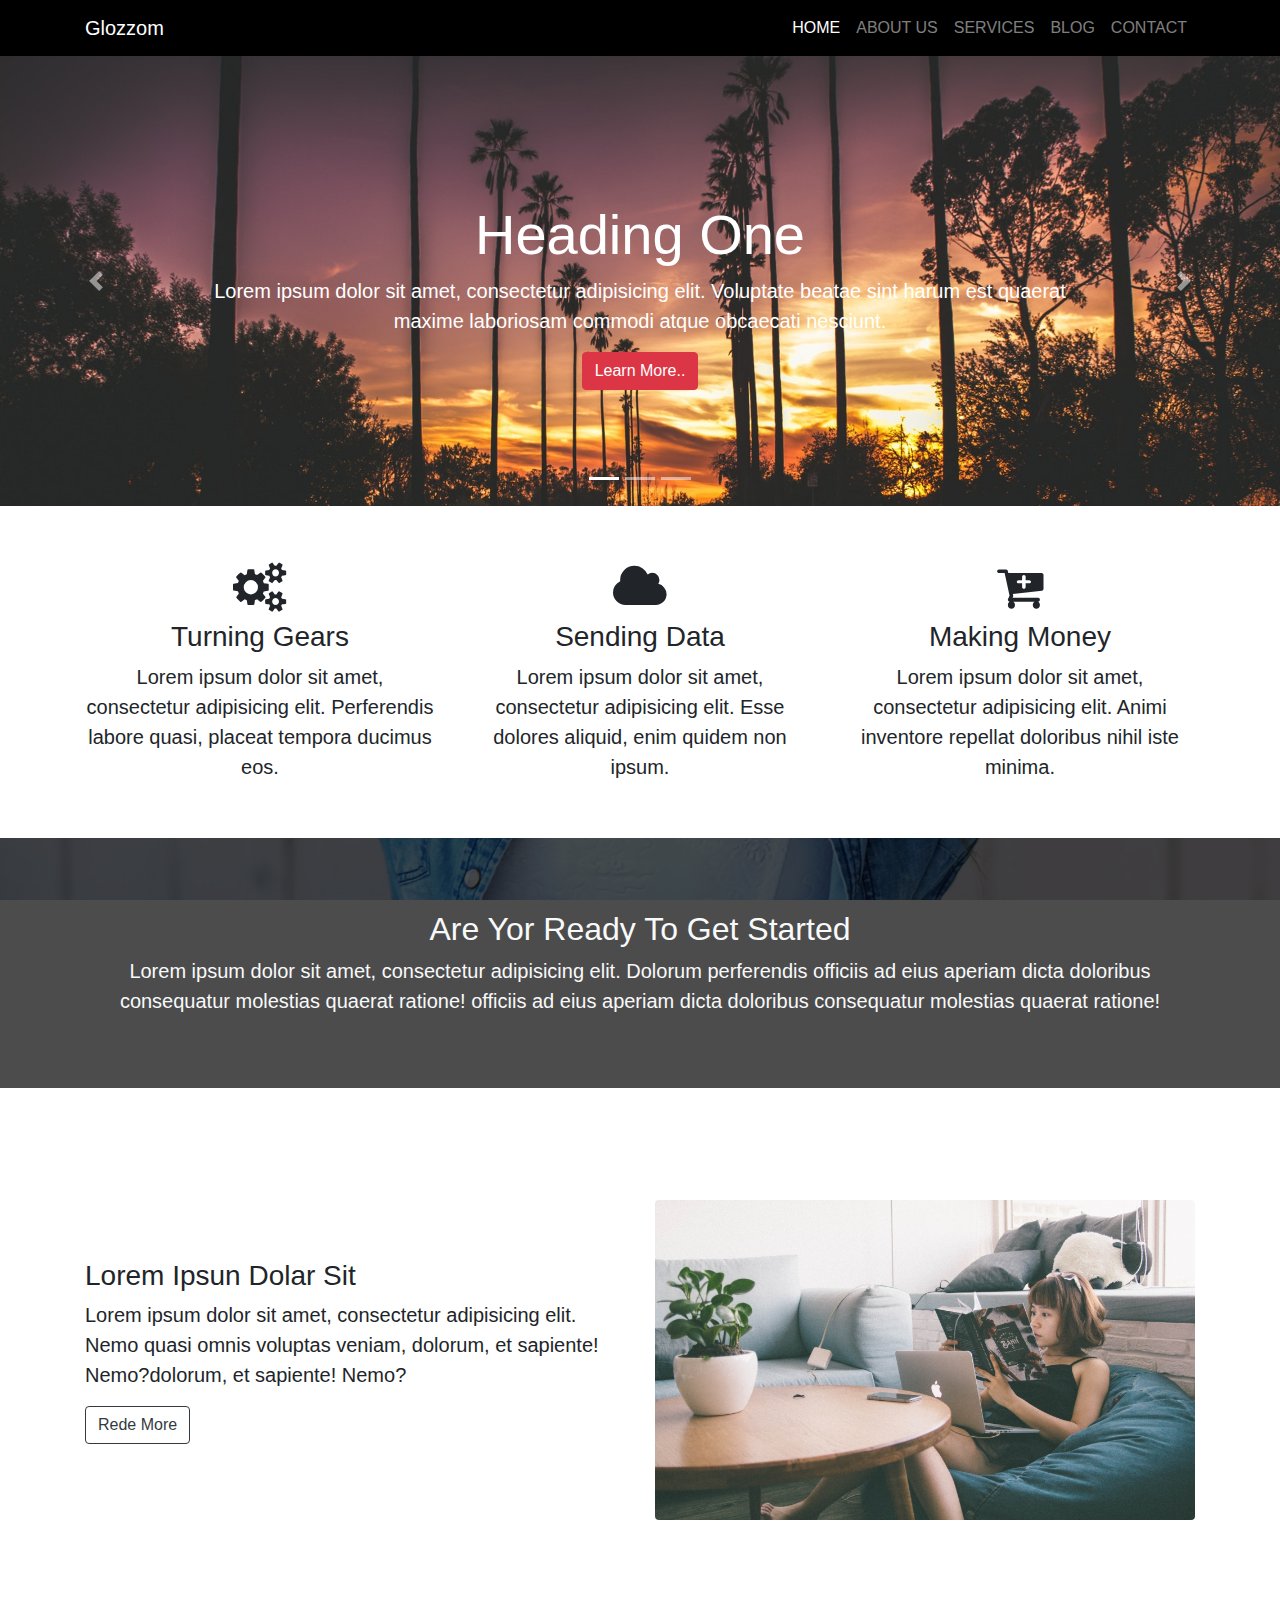
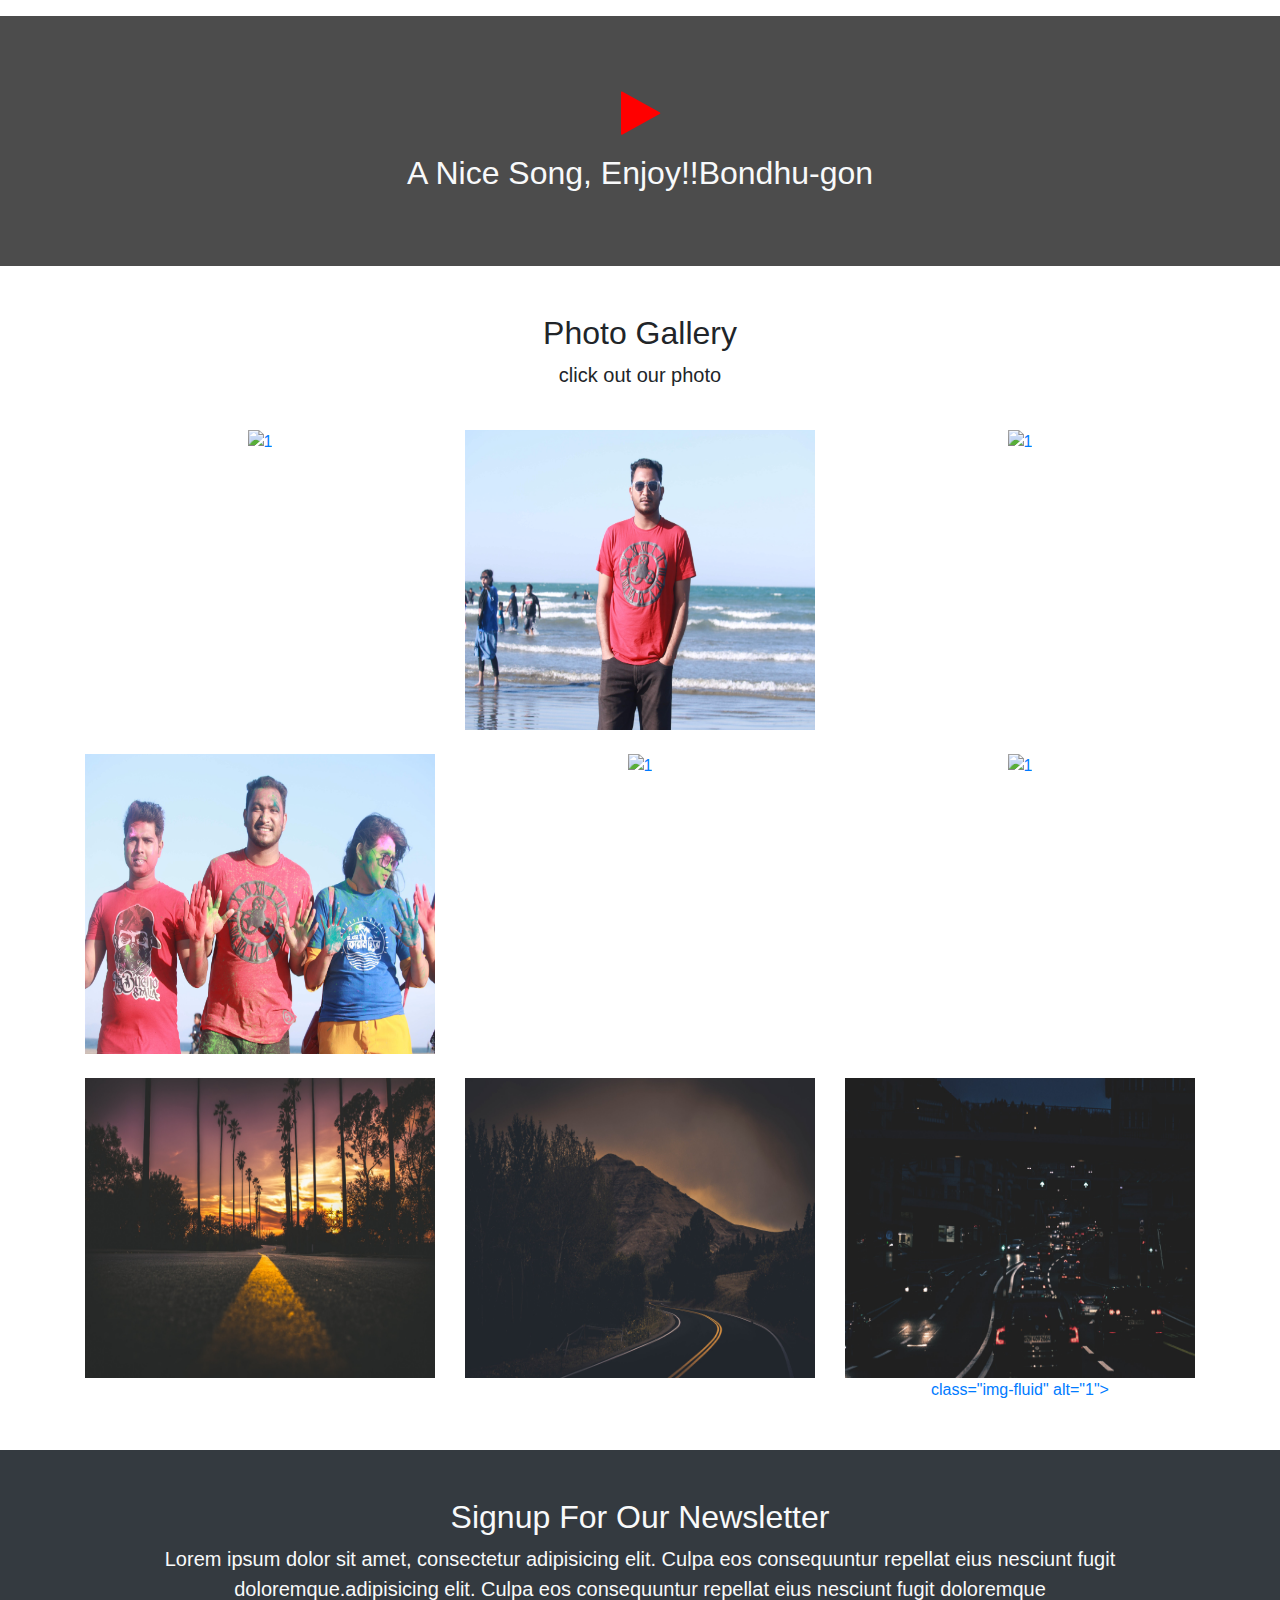
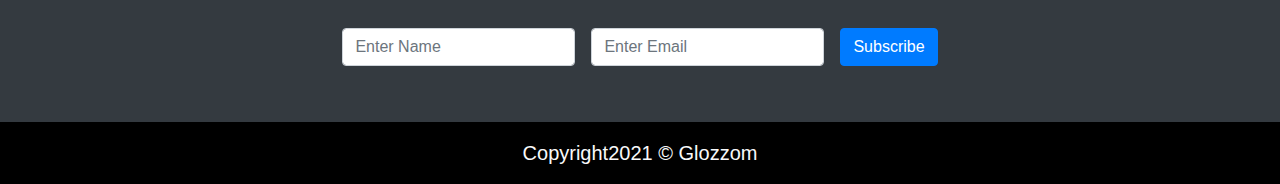
==== index.html @ 6fc60c75 "Navbar uk-sticky" ====
<!DOCTYPE html>
<html lang="en">
<head>
  <meta charset="UTF-8">
  <meta name="viewport" content="width=device-width, initial-scale=1.0">
  <meta http-equiv="X-UA-Compatible" content="ie=edge">
  <link rel="stylesheet" href="css/uikit.min.css">
  <link rel="stylesheet" href="css/font-awesome.min.css">
  <link rel="stylesheet" href="css/bootstrap.css">
  <link rel="stylesheet" href="css/style.css">
  <link rel="shortcut icon" type="image/x-icon" href="img/icon.png">
  <title>Glozzom</title>
</head>
<body>
 <!-- Navigation -->
 <nav class="navbar navbar-expand-lg navbar-dark" uk-sticky="top: 200; animation: uk-animation-slide-top; bottom: #sticky-on-scrool-up">
   <div class="container">
     <a href="index.html" class="navbar-brand">Glozzom</a>
     <button class="navbar-toggler navbar-toggler-right" data-toggle="collapse" data-target="#navbarnav">
       <span class="navbar-toggler-icon"></span>
     </button>
     <div id="navbarnav" class="collapse navbar-collapse">
       <ul class="navbar-nav ml-auto">
         <li class="nav-item">
           <a class="nav-link active" href="index.html">Home</a>
         </li>
         <li class="nav-item">
           <a class="nav-link" href="about.html">About Us</a>
         </li>
         <li class="nav-item">
           <a class="nav-link" href="services.html">Services</a>
         </li>
         <li class="nav-item">
           <a class="nav-link" href="blog.html">Blog</a>
         </li>
         <li class="nav-item">
           <a class="nav-link" href="contact.html">Contact</a>
         </li>
       </ul>
     </div>
   </div>
 </nav>

<!--AROuSAL SLIDER-->


<section id="showcase" class="bg-dark">
<div id="myCarousel" class="carousel slide" data-ride="carousel">

 <ol class="carousel-indicators">
   <li data-slide-to="0" data-target="#myCarousel" class="active"></li>
   <li data-slide-to="1" data-target="#myCarousel"></li>
   <li data-slide-to="2" data-target="#myCarousel"></li>
 </ol>

  <div class="carousel-inner">
    <div class="carousel-item carousel-img-1 active">
      <div class="container">
        <div class="carousel-caption mb-3 pb-3 mb-sm-5 pb-sm-5">
          <h2 class="display-4">Heading One</h2>
          <p class="lead">Lorem ipsum dolor sit amet, consectetur adipisicing elit. Voluptate beatae sint harum est quaerat maxime laboriosam commodi atque obcaecati nesciunt.</p>
          <a href="#" class="btn btn-danger">Learn More..</a>
        </div>
      </div>
    </div>

    <div class="carousel-item carousel-img-2">
      <div class="container">
        <div class="carousel-caption mb-3 pb-3 mb-sm-5 pb-sm-5">
          <h2 class="display-4">Heading Two</h2>
          <p class="lead">Lorem ipsum dolor sit amet, consectetur adipisicing elit. Mollitia nostrum optio, recusandae veritatis tempore! Quidem dolorem suscipit modi, magnam totam.,</p>
          <a href="#" class="btn btn-warning">Learn More..</a>
        </div>
      </div>
    </div>

    <div class="carousel-item carousel-img-3">
      <div class="container">
        <div class="carousel-caption mb-3 pb-3 mb-sm-5 pb-sm-5">
          <h2 class="display-4">Heading Three</h2>
          <p class="lead">Lorem ipsum dolor sit amet, consectetur adipisicing elit. Voluptates sed velit expedita obcaecati asperiores, error corporis qui saepe id aperiam.</p>
          <a href="#" class="btn btn-primary">Learn More..</a>
        </div>
      </div>
    </div>
  </div>

<a href="#myCarousel" class="carousel-control-prev" data-slide="prev">
  <span class="carousel-control-prev-icon"></span>
</a>
<a href="#myCarousel" class="carousel-control-next" data-slide="next">
  <span class="carousel-control-next-icon"></span>
</a>
</div>
</section>

<!---Home Icon---->
<section id="homeicon" class="text-center py-5">
  <div class="container">
    <div class="row">
      <div class="col-md-4 my-2">
        <i class="fa fa-gears"></i>
        <h3 class="my-2">Turning Gears</h3>
        <p class="lead mb-0">Lorem ipsum dolor sit amet, consectetur adipisicing elit. Perferendis labore quasi, placeat tempora ducimus eos.</p> <!--mb we using same gap up and down-->
      </div>
      <div class="col-md-4 my-2">
        <i class="fa fa-cloud"></i>
        <h3 class="my-2">Sending Data</h3>
        <p class="lead mb-0">Lorem ipsum dolor sit amet, consectetur adipisicing elit. Esse dolores aliquid, enim quidem non ipsum.</p>
      </div>
      <div class="col-md-4 my-2">
        <i class="fa fa-cart-plus"></i>
        <h3 class="my-2">Making Money</h3>
        <p class="lead mb-0">Lorem ipsum dolor sit amet, consectetur adipisicing elit. Animi inventore repellat doloribus nihil iste minima.</p>
      </div>
    </div>
  </div>
</section>

<!---Home - Get tarted---->


<section id="getstarted" class="text-center text-light">
  <div class="dark-overlay">
    <div class="container">
      <div class="row">
        <div class="col mt-5 pt-4">
          <h2>Are Yor Ready To Get Started</h2>
          <p class="lead">Lorem ipsum dolor sit amet, consectetur adipisicing elit. Dolorum perferendis officiis ad eius aperiam dicta doloribus consequatur molestias quaerat ratione! officiis ad eius aperiam dicta doloribus consequatur molestias quaerat ratione!</p>
        </div>
      </div>
    </div>
  </div>
</section>

<!---Donar sit---->

<section id="donarsit" class=" py-5 my-5">
  <div class="container">
    <div class="row">
      <div class="col-lg-6 align-self-center "><!--align-self-center = use this class for the section go to middle and the photo and the text are looking good-->
        <h3>Lorem Ipsun Dolar Sit</h3>
        <p class="lead">Lorem ipsum dolor sit amet, consectetur adipisicing elit. Nemo quasi omnis voluptas veniam, dolorum, et sapiente! Nemo?dolorum, et sapiente! Nemo?
          </p>
          <button class="btn btn-outline-dark"type="button" name="button">Rede More</button>
      </div>
      <div class="col-lg-6 mt-sm-3">
<img src="img/image5.jpeg" class="img-fluid rounded" alt="pc">
      </div>
    </div>
  </div>
</section>

<!--Veduo Section-->
<section id="home-vedio" class="text-center text-light">
  <div class="dark-overlay">
  <div class="container">
    <div class="row">
      <div class="col mt-5 py-4">
        <div uk-lightbox>
          <a href="https://youtu.be/Q3TI27IN7X0" class="text-light ">
            <i class="fa fa-play"></i>
          </a>
        </div>
        <h2 class="mt-3">A Nice Song, Enjoy!!Bondhu-gon</h2>
      </div>
    </div>
    </div>
  </div>
</section>

<!---Photo Gallery-->

<section id="gallery" class="text-center py-5" uk-lightbox>
  <div class="container">
    <div class="row mb-4">
      <div class="col-lg-12">
        <h2>Photo Gallery</h2>
        <p class="lead">click out our photo</p>
      </div>
    </div>
    <div class="row">
      <div class="col-md-4">
        <div>
          <a href="img/1.JPG">
            <img src="img/1.JPG" class="img-fluid" alt="1">
          </a>
        </div>
      </div>
    <div class="col-md-4">
      <div>
        <a href="img/2.JPG">
          <img src="img/2.JPG" class="img-fluid" alt="1">
        </a>
      </div>
    </div>
      <div class="col-md-4">
        <div>
          <a href="img/3.JPG">
            <img src="img/3.JPG" class="img-fluid" alt="1">
          </a>
        </div>
      </div>
    </div>
<!--second row-->
    <div class="row pt-0 pt-md-4">
      <div class="col-md-4">
        <div>
          <a href="img/4.JPG">
            <img src="img/4.JPG" class="img-fluid" alt="1">
          </a>
        </div>
      </div>
    <div class="col-md-4">
      <div>
        <a href="img/5.JPG">
          <img src="img/5.JPG" class="img-fluid" alt="1">
        </a>
      </div>
    </div>
      <div class="col-md-4">
        <div>
          <a href="img/6.JPG">
            <img src="img/6.JPG" class="img-fluid" alt="1">
          </a>
        </div>
      </div>
    </div>
    <!--Third Row-->
    <div class="row pt-0 pt-md-4">
      <div class="col-md-4">
        <div>
          <a href="img/image1.jpeg">
            <img src="img/image1.jpeg" class="img-fluid" alt="1">
          </a>
        </div>
      </div>
    <div class="col-md-4">
      <div>
        <a href="img/image2.jpeg">
          <img src="img/image2.jpeg" class="img-fluid" alt="1">
        </a>
      </div>
    </div>
      <div class="col-md-4">
        <div>
          <a href="img/image3.jpeg">
            <img src="img/image3.jpeg"> class="img-fluid" alt="1">
          </a>
        </div>
      </div>
    </div>
    </div>
</section>

<!--NewsLetter-->
<section id="newsletter"class="text-center bg-dark text-light py-5">
  <div class="container">
    <div class="row">
      <div class="col">
        <h2>Signup For Our Newsletter</h2>
        <p class="lead">Lorem ipsum dolor sit amet, consectetur adipisicing elit. Culpa eos consequuntur repellat eius nesciunt fugit doloremque.adipisicing elit. Culpa eos consequuntur repellat eius nesciunt fugit doloremque</p>
        <form class="form-inline justify-content-center" action="#" method="post">
          <label class="sr-only" for="name">Name</label>
          <input type="text" placeholder="Enter Name" class="form-control m-2">
          <label class="sr-only" for="email">Email</label>
          <input type="email" placeholder="Enter Email" class="form-control m-2">
          <input type="submit" value="Subscribe" class="btn btn-primary m-2">
        </form>
      </div>
    </div>
  </div>
</section>
<!--Copyright-->
<section id="copyright" class="text-center py-3 text-light">
  <div class="container">
    <div class="row">
    <div class="col">
      <p class="lead mb-0">Copyright2021 &copy; Glozzom</p>
    </div>
    </div>
  </div>
</section>






















  <script src="js/jquery.min.js"></script>
  <script src="js/popper.min.js"></script>
  <script src="js/bootstrap.min.js"></script>
  <script src="js/uikit.min.js"></script>
  <script src="js/uikit-icons.min.js"></script>
  <script src="js/main.js"></script>
</body>
</html>
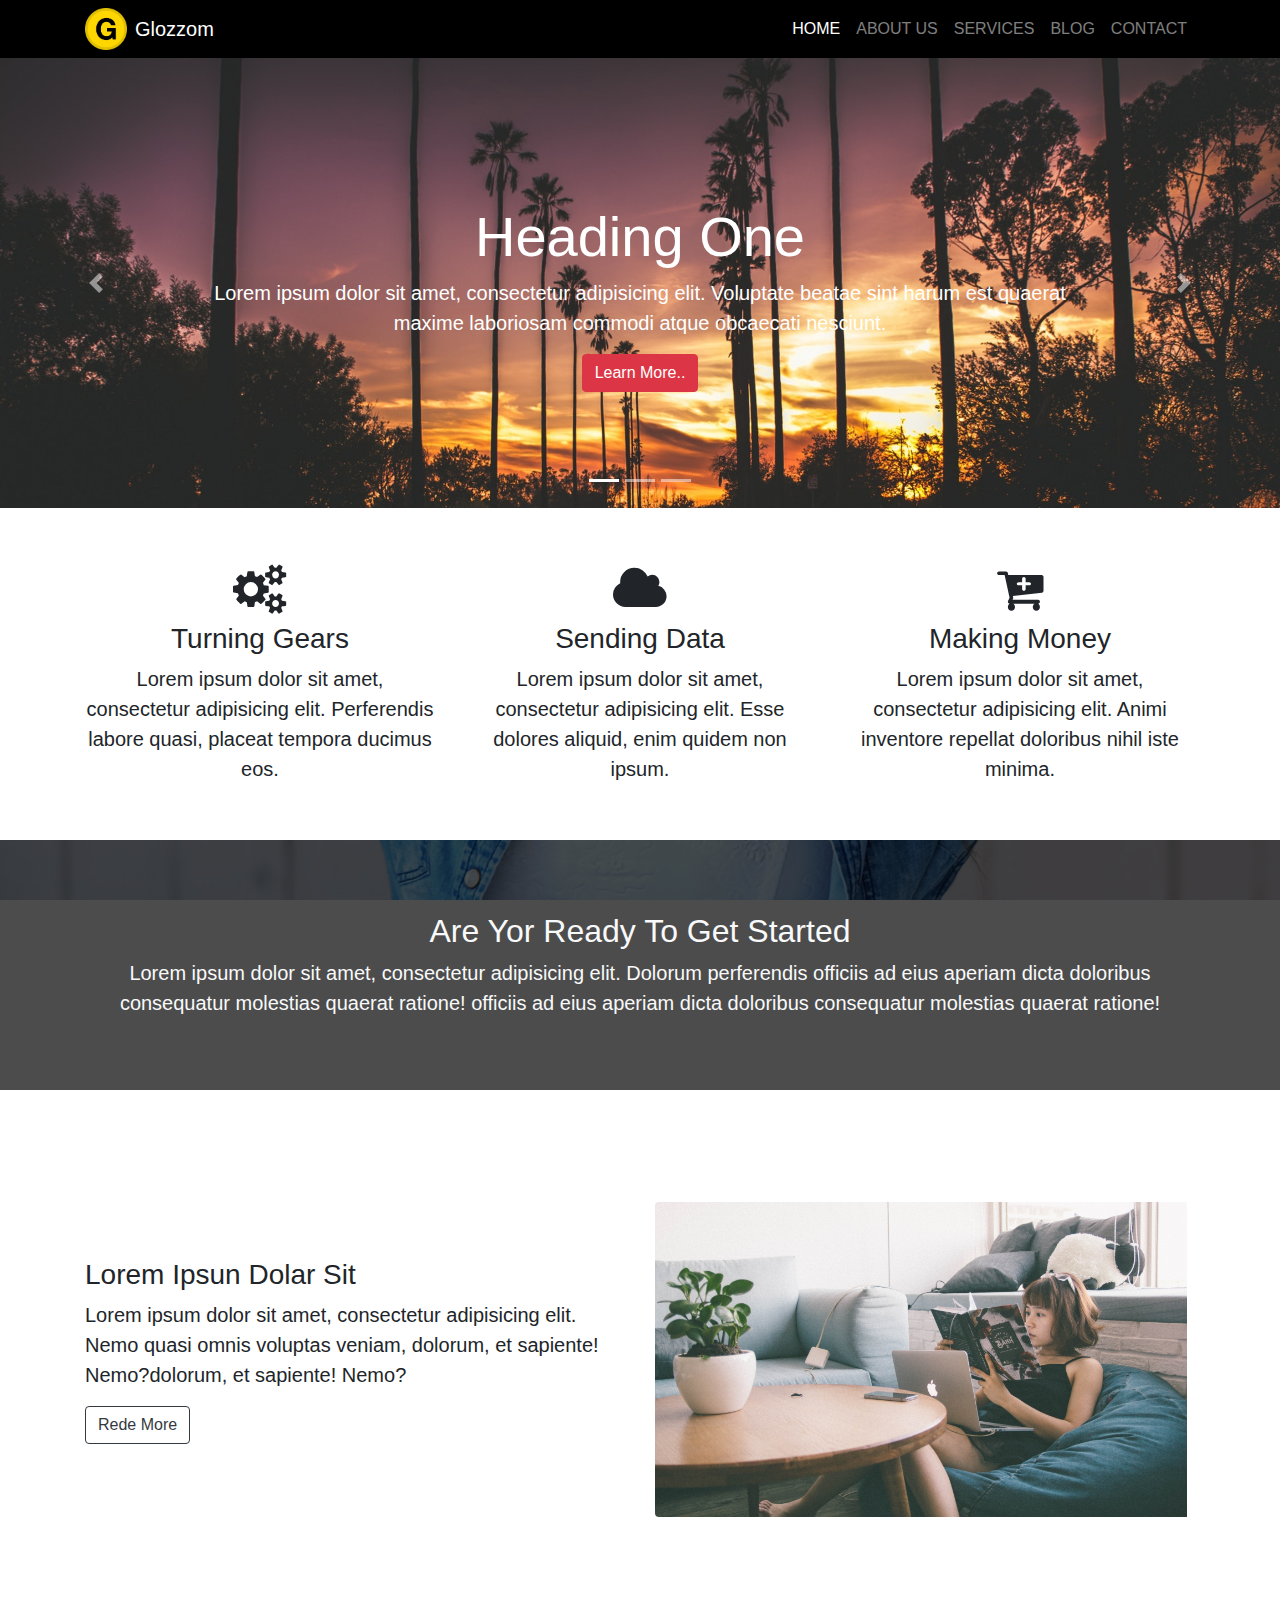
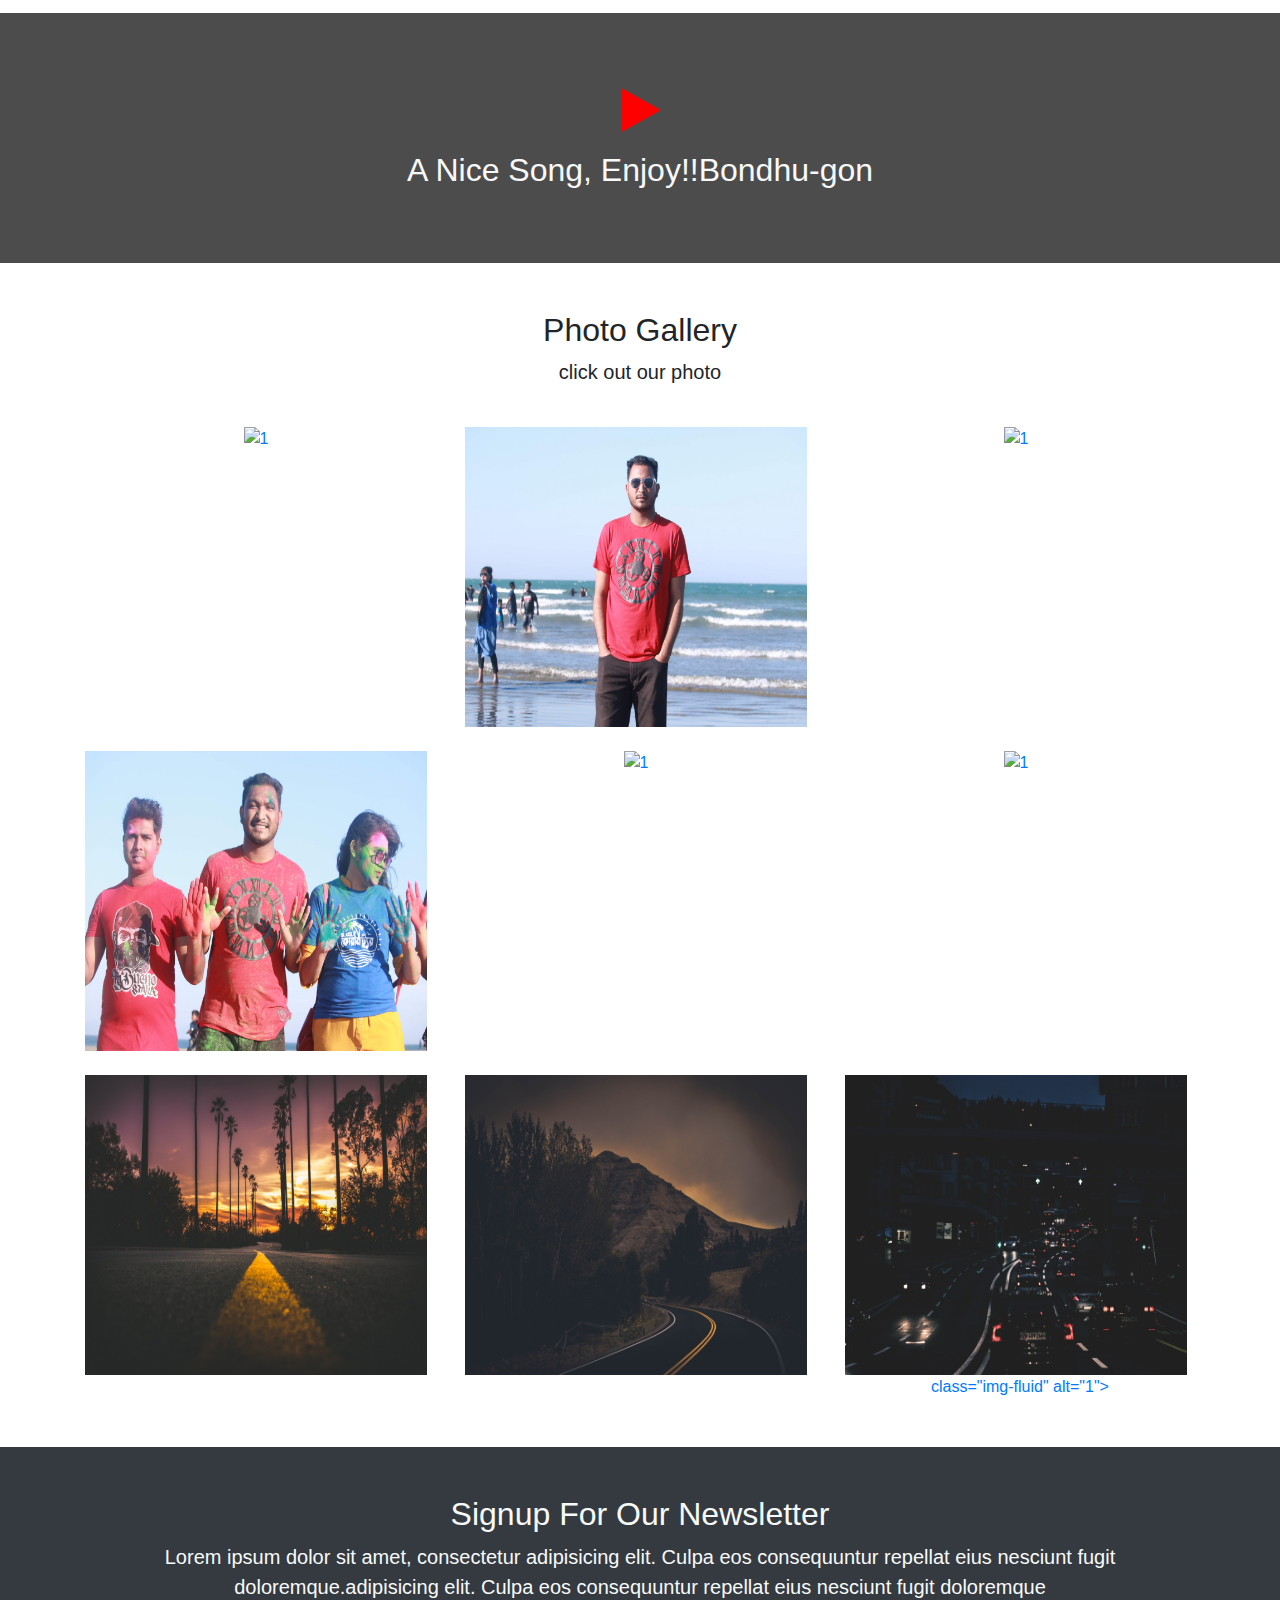
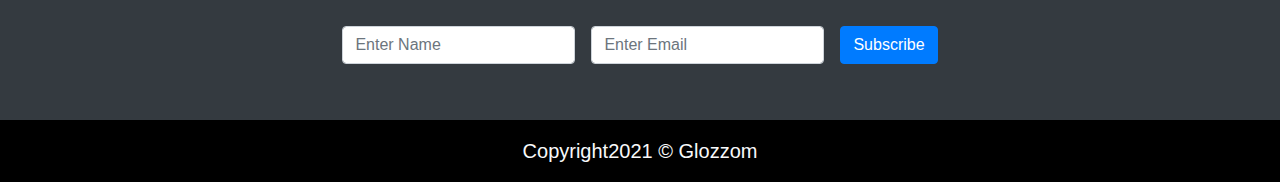
==== commit bfda8b11: "Contact section and all the file edite" ====
--- a/index.html
+++ b/index.html
@@ -15,6 +15,7 @@
  <!-- Navigation -->
  <nav class="navbar navbar-expand-lg navbar-dark" uk-sticky="top: 200; animation: uk-animation-slide-top; bottom: #sticky-on-scrool-up">
    <div class="container">
+     <img src="img/icon.png"class="img-fluid" width="50" height="50">
      <a href="index.html" class="navbar-brand">Glozzom</a>
      <button class="navbar-toggler navbar-toggler-right" data-toggle="collapse" data-target="#navbarnav">
        <span class="navbar-toggler-icon"></span>
--- a/css/style.css
+++ b/css/style.css
@@ -70,6 +70,47 @@
 #copyright{
   background: #000;
 }
+#page-header{
+  background: url('../img/image1.jpeg');
+  background-size: cover;
+  height: 300px;
+  background-attachment: fixed;
+}
+#servises-header{
+  background: url('../img/image1.jpeg');
+  background-size: cover;
+  height: 300px;
+  background-attachment: fixed;
+}
+#blog-header{
+  background: url('../img/1.JPG');
+  background-size: cover;
+  height: 300px;
+  background-attachment: fixed;
+}
+#contact-header{
+  background: url('../img/6.JPG');
+  background-size: cover;
+  height: 500px;
+  background-attachment: fixed;
+}
+#about-info img{
+  width: 350px;
+  height: 350px;
+}
+img{
+  padding-right: 8px;
+}
+
+#iconbox .fa{
+  font-size: 50px;
+  margin-bottom: 20px;
+}
+.slick-prev:before, .slick-next:before {
+  color: #000;
+}
+
+
 @media (max-width: 991px) {
   #home-getstarted {
     min-height: 350px;
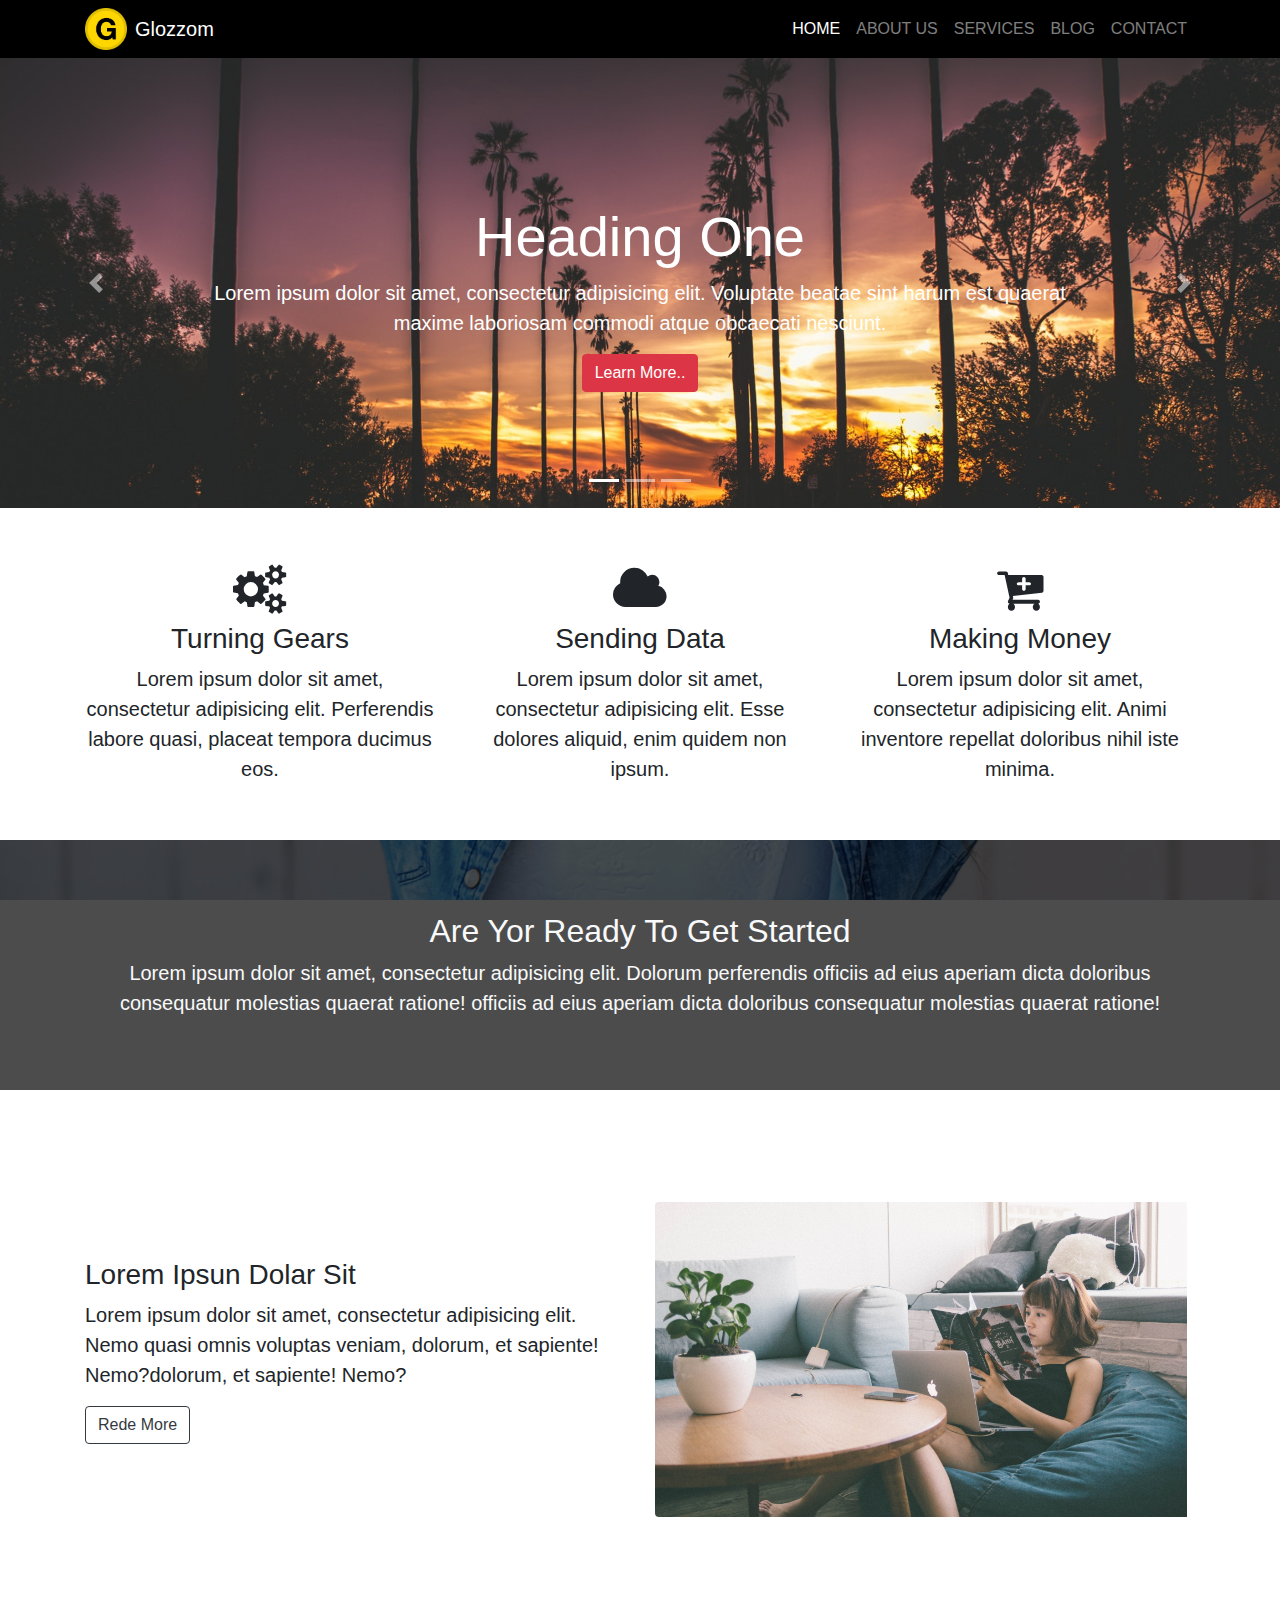
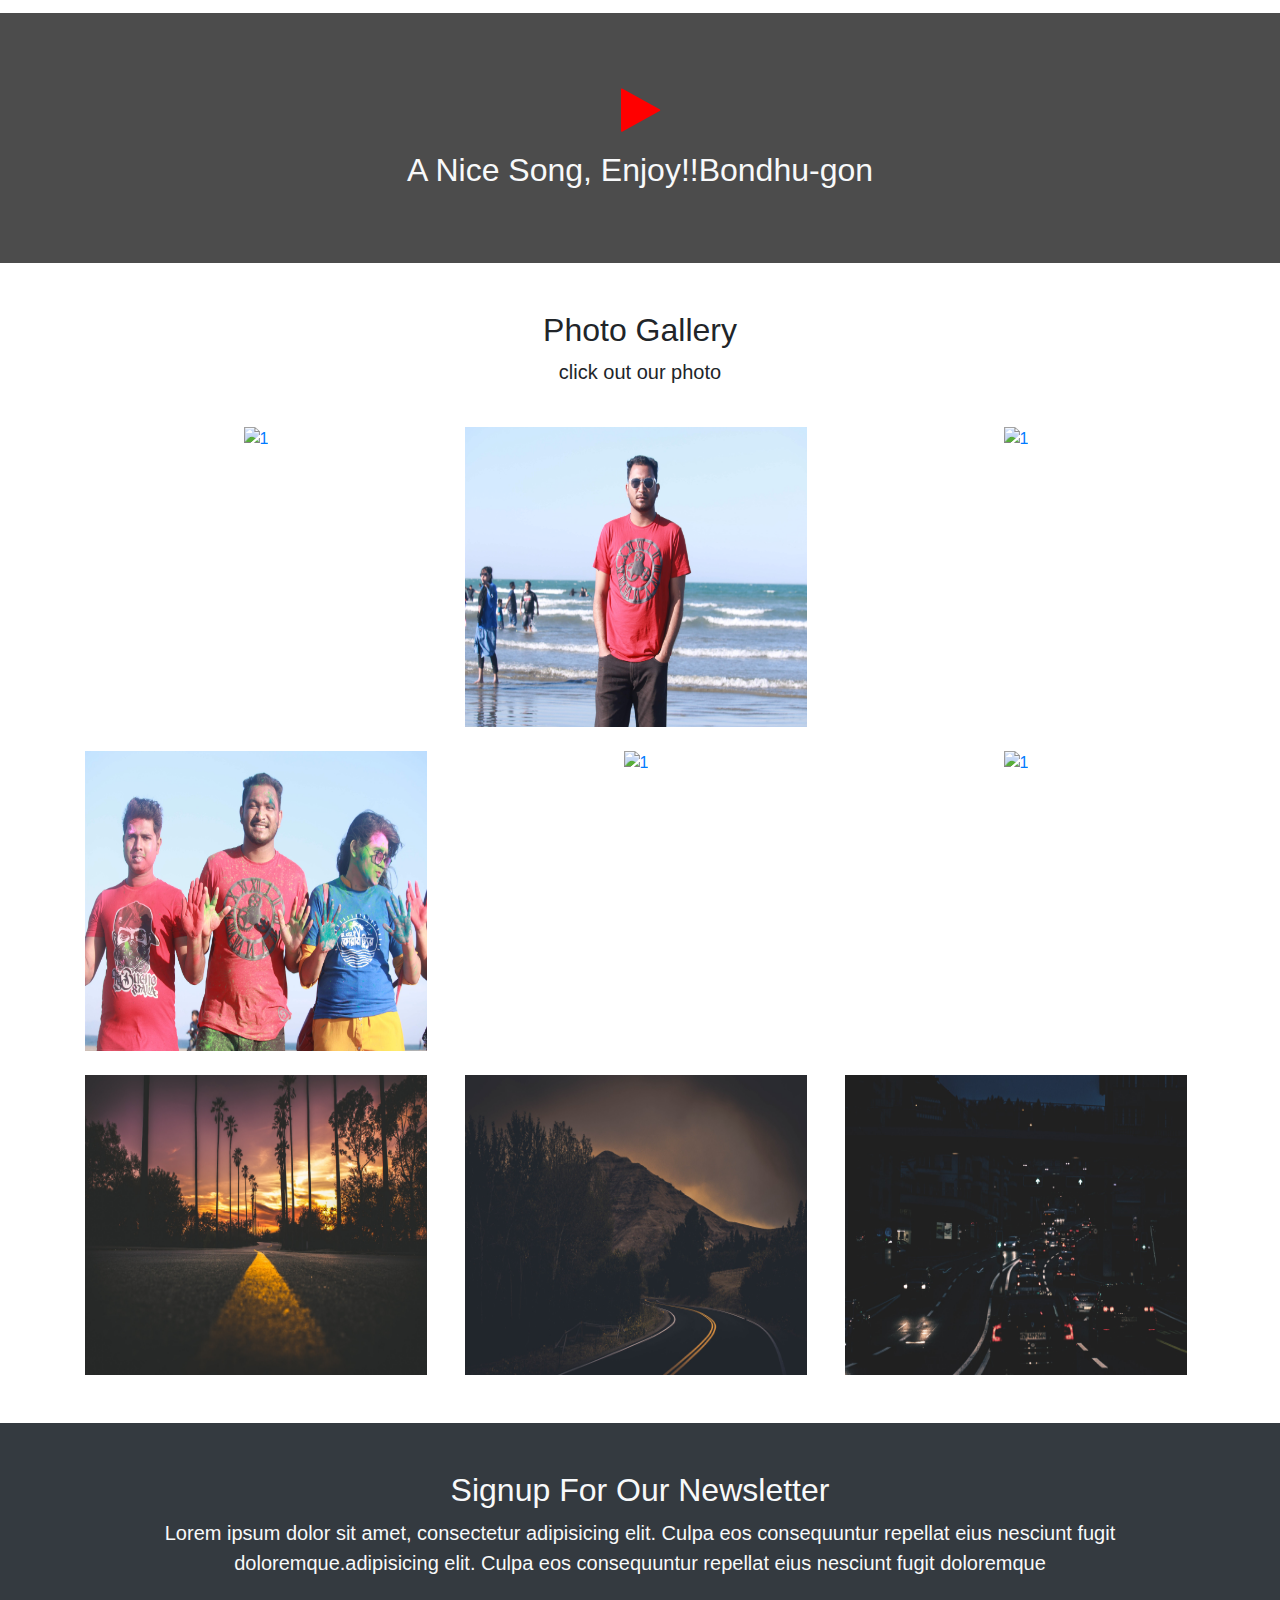
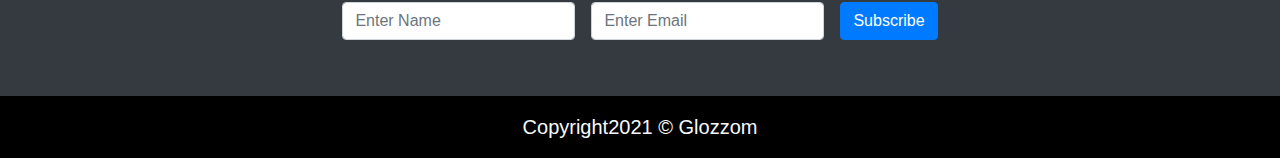
==== commit 0988f9f1: "Update index.html" ====
--- a/index.html
+++ b/index.html
@@ -246,7 +246,7 @@
       <div class="col-md-4">
         <div>
           <a href="img/image3.jpeg">
-            <img src="img/image3.jpeg"> class="img-fluid" alt="1">
+            <img src="img/image3.jpeg" class="img-fluid" alt="1">
           </a>
         </div>
       </div>
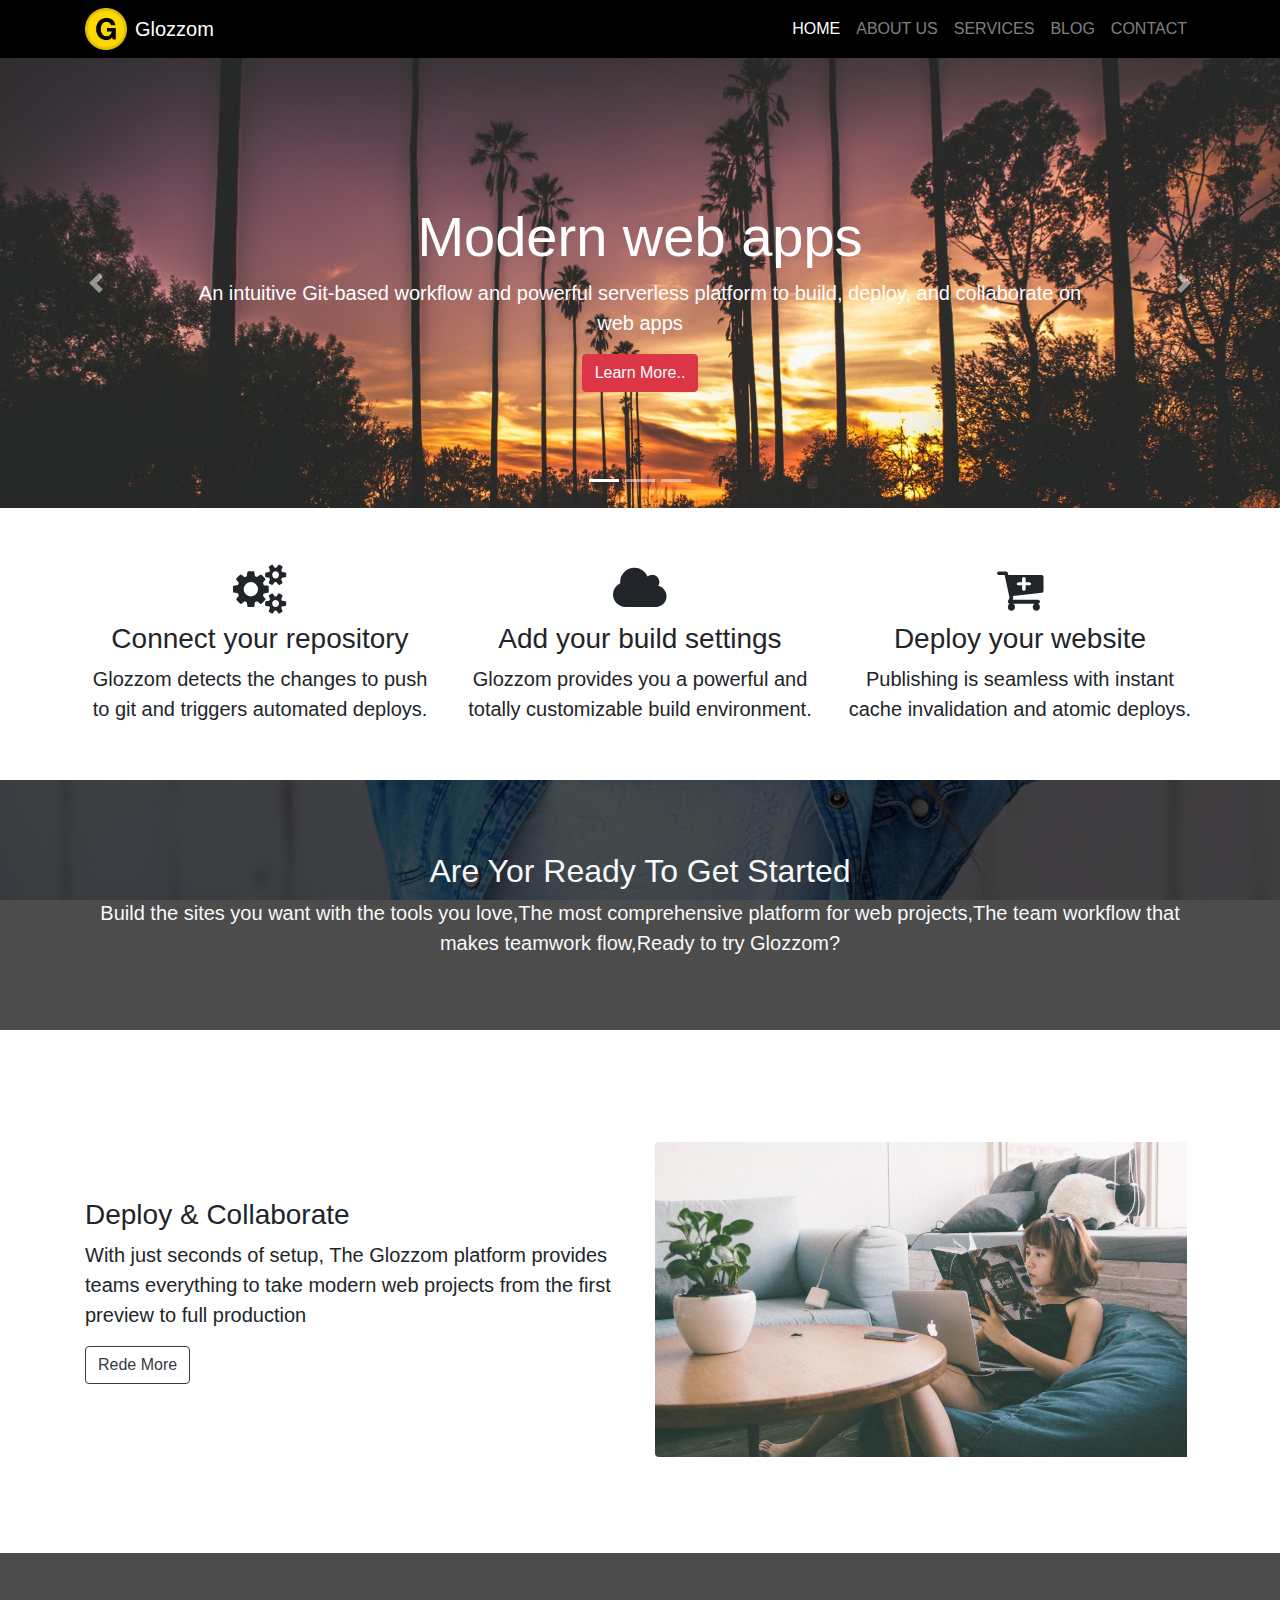
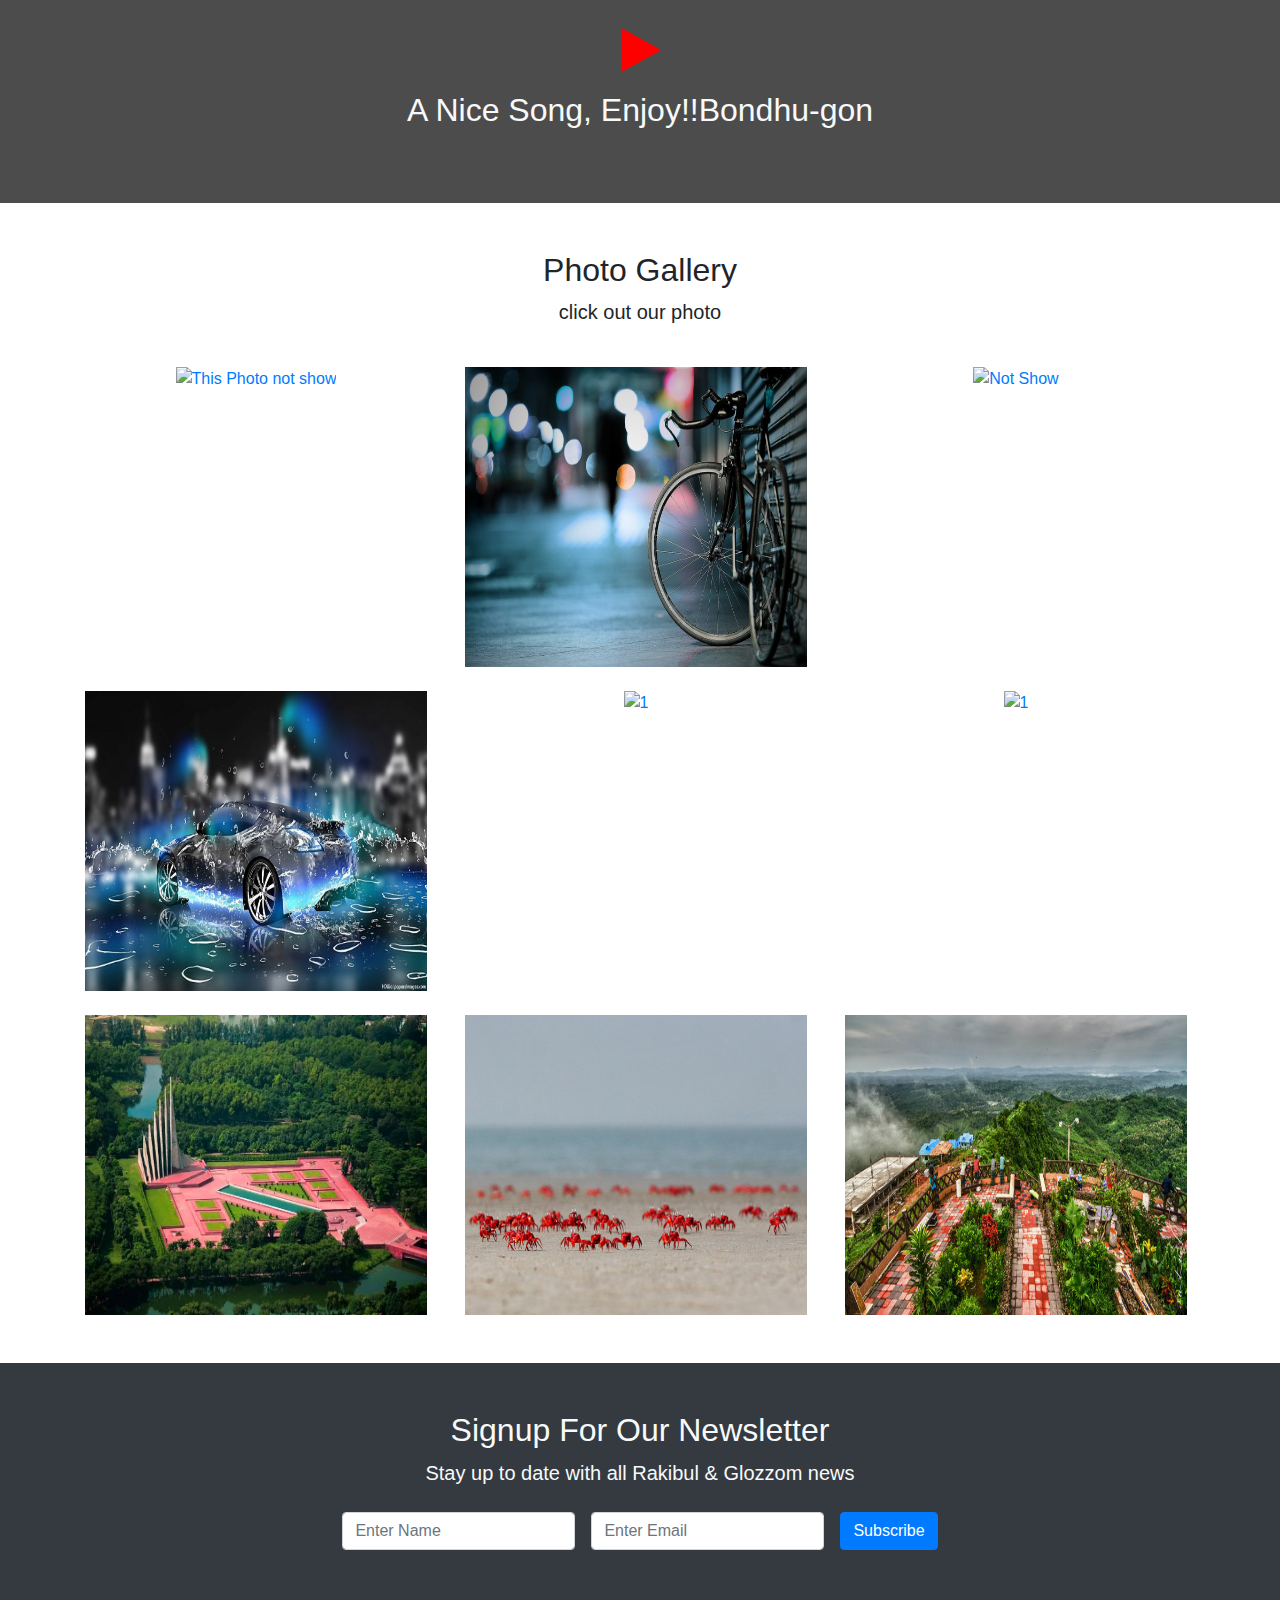
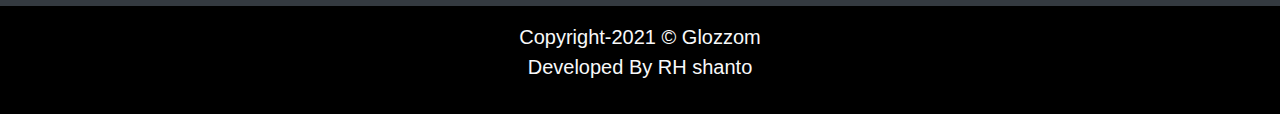
==== commit 20b6cc2b: "Edit  all file" ====
--- a/index.html
+++ b/index.html
@@ -1,5 +1,6 @@
 <!DOCTYPE html>
 <html lang="en">
+
 <head>
   <meta charset="UTF-8">
   <meta name="viewport" content="width=device-width, initial-scale=1.0">
@@ -11,277 +12,292 @@
   <link rel="shortcut icon" type="image/x-icon" href="img/icon.png">
   <title>Glozzom</title>
 </head>
+
 <body>
- <!-- Navigation -->
- <nav class="navbar navbar-expand-lg navbar-dark" uk-sticky="top: 200; animation: uk-animation-slide-top; bottom: #sticky-on-scrool-up">
-   <div class="container">
-     <img src="img/icon.png"class="img-fluid" width="50" height="50">
-     <a href="index.html" class="navbar-brand">Glozzom</a>
-     <button class="navbar-toggler navbar-toggler-right" data-toggle="collapse" data-target="#navbarnav">
-       <span class="navbar-toggler-icon"></span>
-     </button>
-     <div id="navbarnav" class="collapse navbar-collapse">
-       <ul class="navbar-nav ml-auto">
-         <li class="nav-item">
-           <a class="nav-link active" href="index.html">Home</a>
-         </li>
-         <li class="nav-item">
-           <a class="nav-link" href="about.html">About Us</a>
-         </li>
-         <li class="nav-item">
-           <a class="nav-link" href="services.html">Services</a>
-         </li>
-         <li class="nav-item">
-           <a class="nav-link" href="blog.html">Blog</a>
-         </li>
-         <li class="nav-item">
-           <a class="nav-link" href="contact.html">Contact</a>
-         </li>
-       </ul>
-     </div>
-   </div>
- </nav>
-
-<!--AROuSAL SLIDER-->
-
-
-<section id="showcase" class="bg-dark">
-<div id="myCarousel" class="carousel slide" data-ride="carousel">
-
- <ol class="carousel-indicators">
-   <li data-slide-to="0" data-target="#myCarousel" class="active"></li>
-   <li data-slide-to="1" data-target="#myCarousel"></li>
-   <li data-slide-to="2" data-target="#myCarousel"></li>
- </ol>
-
-  <div class="carousel-inner">
-    <div class="carousel-item carousel-img-1 active">
+  <!-- Navigation -->
+  <nav class="navbar navbar-expand-lg navbar-dark"
+    uk-sticky="top: 200; animation: uk-animation-slide-top; bottom: #sticky-on-scrool-up">
+    <div class="container">
+      <img src="img/icon.png" class="img-fluid" width="50" height="50">
+      <a href="index.html" class="navbar-brand">Glozzom</a>
+      <button class="navbar-toggler navbar-toggler-right" data-toggle="collapse" data-target="#navbarnav">
+        <span class="navbar-toggler-icon"></span>
+      </button>
+      <div id="navbarnav" class="collapse navbar-collapse">
+        <ul class="navbar-nav ml-auto">
+          <li class="nav-item">
+            <a class="nav-link active" href="index.html">Home</a>
+          </li>
+          <li class="nav-item">
+            <a class="nav-link" href="about.html">About Us</a>
+          </li>
+          <li class="nav-item">
+            <a class="nav-link" href="services.html">Services</a>
+          </li>
+          <li class="nav-item">
+            <a class="nav-link" href="blog.html">Blog</a>
+          </li>
+          <li class="nav-item">
+            <a class="nav-link" href="contact.html">Contact</a>
+          </li>
+        </ul>
+      </div>
+    </div>
+  </nav>
+
+  <!--AROuSAL SLIDER-->
+
+
+  <section id="showcase" class="bg-dark">
+    <div id="myCarousel" class="carousel slide" data-ride="carousel">
+
+      <ol class="carousel-indicators">
+        <li data-slide-to="0" data-target="#myCarousel" class="active"></li>
+        <li data-slide-to="1" data-target="#myCarousel"></li>
+        <li data-slide-to="2" data-target="#myCarousel"></li>
+      </ol>
+
+      <div class="carousel-inner">
+        <div class="carousel-item carousel-img-1 active">
+          <div class="container">
+            <div class="carousel-caption mb-3 pb-3 mb-sm-5 pb-sm-5">
+              <h2 class="display-4">Modern web apps</h2>
+              <p class="lead">An intuitive Git-based workflow and powerful serverless platform to build, deploy, and
+                collaborate on web apps</p>
+              <a href="#" class="btn btn-danger">Learn More..</a>
+            </div>
+          </div>
+        </div>
+
+        <div class="carousel-item carousel-img-2">
+          <div class="container">
+            <div class="carousel-caption mb-3 pb-3 mb-sm-5 pb-sm-5">
+              <h2 class="display-4">Enterprise e-commerce</h2>
+              <p class="lead">An intuitive Git-based workflow and powerful serverless platform to build, deploy, and
+                collaborate on web apps</p>
+              <a href="#" class="btn btn-warning">Learn More..</a>
+            </div>
+          </div>
+        </div>
+
+        <div class="carousel-item carousel-img-3">
+          <div class="container">
+            <div class="carousel-caption mb-3 pb-3 mb-sm-5 pb-sm-5">
+              <h2 class="display-4">Dynamic
+                web experiences</h2>
+              <p class="lead">An intuitive Git-based workflow and powerful serverless platform to build, deploy, and
+                collaborate on web apps</p>
+              <a href="#" class="btn btn-primary">Learn More..</a>
+            </div>
+          </div>
+        </div>
+      </div>
+
+      <a href="#myCarousel" class="carousel-control-prev" data-slide="prev">
+        <span class="carousel-control-prev-icon"></span>
+      </a>
+      <a href="#myCarousel" class="carousel-control-next" data-slide="next">
+        <span class="carousel-control-next-icon"></span>
+      </a>
+    </div>
+  </section>
+
+  <!---Home Icon---->
+  <section id="homeicon" class="text-center py-5">
+    <div class="container">
+      <div class="row">
+        <div class="col-md-4 my-2">
+          <i class="fa fa-gears"></i>
+          <h3 class="my-2">Connect your repository</h3>
+          <p class="lead mb-0">Glozzom detects the changes to push to git and triggers automated deploys.</p>
+          <!--mb we using same gap up and down-->
+        </div>
+        <div class="col-md-4 my-2">
+          <i class="fa fa-cloud"></i>
+          <h3 class="my-2">Add your build settings</h3>
+          <p class="lead mb-0">Glozzom provides you a powerful and totally customizable build environment.</p>
+        </div>
+        <div class="col-md-4 my-2">
+          <i class="fa fa-cart-plus"></i>
+          <h3 class="my-2">Deploy your website</h3>
+          <p class="lead mb-0">Publishing is seamless with instant cache invalidation and atomic deploys.</p>
+        </div>
+      </div>
+    </div>
+  </section>
+
+  <!---Home - Get tarted---->
+
+
+  <section id="getstarted" class="text-center text-light">
+    <div class="dark-overlay">
       <div class="container">
-        <div class="carousel-caption mb-3 pb-3 mb-sm-5 pb-sm-5">
-          <h2 class="display-4">Heading One</h2>
-          <p class="lead">Lorem ipsum dolor sit amet, consectetur adipisicing elit. Voluptate beatae sint harum est quaerat maxime laboriosam commodi atque obcaecati nesciunt.</p>
-          <a href="#" class="btn btn-danger">Learn More..</a>
-        </div>
-      </div>
-    </div>
-
-    <div class="carousel-item carousel-img-2">
+        <div class="row">
+          <div class="col mt-5 pt-4">
+            <h2>Are Yor Ready To Get Started</h2>
+            <p class="lead">Build the sites you want
+              with the tools you love,The most comprehensive
+              platform for web projects,The team workflow
+              that makes teamwork flow,Ready to try Glozzom?</p>
+          </div>
+        </div>
+      </div>
+    </div>
+  </section>
+
+  <!---Donar sit---->
+
+  <section id="donarsit" class=" py-5 my-5">
+    <div class="container">
+      <div class="row">
+        <div class="col-lg-6 align-self-center ">
+          <!--align-self-center = use this class for the section go to middle and the photo and the text are looking good-->
+          <h3>Deploy & Collaborate</h3>
+          <p class="lead">With just seconds of setup, The Glozzom platform provides teams everything to take modern web
+            projects from the first
+            preview to full production
+          </p>
+          <button class="btn btn-outline-dark" type="button" name="button">Rede More</button>
+        </div>
+        <div class="col-lg-6 mt-sm-3">
+          <img src="img/image5.jpeg" class="img-fluid rounded" alt="pc">
+        </div>
+      </div>
+    </div>
+  </section>
+
+  <!--Veduo Section-->
+  <section id="home-vedio" class="text-center text-light">
+    <div class="dark-overlay">
       <div class="container">
-        <div class="carousel-caption mb-3 pb-3 mb-sm-5 pb-sm-5">
-          <h2 class="display-4">Heading Two</h2>
-          <p class="lead">Lorem ipsum dolor sit amet, consectetur adipisicing elit. Mollitia nostrum optio, recusandae veritatis tempore! Quidem dolorem suscipit modi, magnam totam.,</p>
-          <a href="#" class="btn btn-warning">Learn More..</a>
-        </div>
-      </div>
-    </div>
-
-    <div class="carousel-item carousel-img-3">
-      <div class="container">
-        <div class="carousel-caption mb-3 pb-3 mb-sm-5 pb-sm-5">
-          <h2 class="display-4">Heading Three</h2>
-          <p class="lead">Lorem ipsum dolor sit amet, consectetur adipisicing elit. Voluptates sed velit expedita obcaecati asperiores, error corporis qui saepe id aperiam.</p>
-          <a href="#" class="btn btn-primary">Learn More..</a>
-        </div>
-      </div>
-    </div>
-  </div>
-
-<a href="#myCarousel" class="carousel-control-prev" data-slide="prev">
-  <span class="carousel-control-prev-icon"></span>
-</a>
-<a href="#myCarousel" class="carousel-control-next" data-slide="next">
-  <span class="carousel-control-next-icon"></span>
-</a>
-</div>
-</section>
-
-<!---Home Icon---->
-<section id="homeicon" class="text-center py-5">
-  <div class="container">
-    <div class="row">
-      <div class="col-md-4 my-2">
-        <i class="fa fa-gears"></i>
-        <h3 class="my-2">Turning Gears</h3>
-        <p class="lead mb-0">Lorem ipsum dolor sit amet, consectetur adipisicing elit. Perferendis labore quasi, placeat tempora ducimus eos.</p> <!--mb we using same gap up and down-->
-      </div>
-      <div class="col-md-4 my-2">
-        <i class="fa fa-cloud"></i>
-        <h3 class="my-2">Sending Data</h3>
-        <p class="lead mb-0">Lorem ipsum dolor sit amet, consectetur adipisicing elit. Esse dolores aliquid, enim quidem non ipsum.</p>
-      </div>
-      <div class="col-md-4 my-2">
-        <i class="fa fa-cart-plus"></i>
-        <h3 class="my-2">Making Money</h3>
-        <p class="lead mb-0">Lorem ipsum dolor sit amet, consectetur adipisicing elit. Animi inventore repellat doloribus nihil iste minima.</p>
-      </div>
-    </div>
-  </div>
-</section>
-
-<!---Home - Get tarted---->
-
-
-<section id="getstarted" class="text-center text-light">
-  <div class="dark-overlay">
-    <div class="container">
-      <div class="row">
-        <div class="col mt-5 pt-4">
-          <h2>Are Yor Ready To Get Started</h2>
-          <p class="lead">Lorem ipsum dolor sit amet, consectetur adipisicing elit. Dolorum perferendis officiis ad eius aperiam dicta doloribus consequatur molestias quaerat ratione! officiis ad eius aperiam dicta doloribus consequatur molestias quaerat ratione!</p>
-        </div>
-      </div>
-    </div>
-  </div>
-</section>
-
-<!---Donar sit---->
-
-<section id="donarsit" class=" py-5 my-5">
-  <div class="container">
-    <div class="row">
-      <div class="col-lg-6 align-self-center "><!--align-self-center = use this class for the section go to middle and the photo and the text are looking good-->
-        <h3>Lorem Ipsun Dolar Sit</h3>
-        <p class="lead">Lorem ipsum dolor sit amet, consectetur adipisicing elit. Nemo quasi omnis voluptas veniam, dolorum, et sapiente! Nemo?dolorum, et sapiente! Nemo?
+        <div class="row">
+          <div class="col mt-5 py-4">
+            <div uk-lightbox>
+              <a href="https://youtu.be/Q3TI27IN7X0" class="text-light ">
+                <i class="fa fa-play"></i>
+              </a>
+            </div>
+            <h2 class="mt-3">A Nice Song, Enjoy!!Bondhu-gon</h2>
+          </div>
+        </div>
+      </div>
+    </div>
+  </section>
+
+  <!---Photo Gallery-->
+
+  <section id="gallery" class="text-center py-5" uk-lightbox>
+    <div class="container">
+      <div class="row mb-4">
+        <div class="col-lg-12">
+          <h2>Photo Gallery</h2>
+          <p class="lead">click out our photo</p>
+        </div>
+      </div>
+      <div class="row">
+        <div class="col-md-4">
+          <div>
+            <a href="img/1.jpg">
+              <img src="img/1.JPG" class="img-fluid" alt="This Photo not show">
+            </a>
+          </div>
+        </div>
+        <div class="col-md-4">
+          <div>
+            <a href="img/2.JPG">
+              <img src="img/2.JPG" class="img-fluid" alt="Not Show">
+            </a>
+          </div>
+        </div>
+        <div class="col-md-4">
+          <div>
+            <a href="img/3.JPG">
+              <img src="img/3.JPG" class="img-fluid" alt="Not Show">
+            </a>
+          </div>
+        </div>
+      </div>
+      <!--second row-->
+      <div class="row pt-0 pt-md-4">
+        <div class="col-md-4">
+          <div>
+            <a href="img/4.JPG">
+              <img src="img/4.JPG" class="img-fluid" alt="1">
+            </a>
+          </div>
+        </div>
+        <div class="col-md-4">
+          <div>
+            <a href="img/5.JPG">
+              <img src="img/5.JPG" class="img-fluid" alt="1">
+            </a>
+          </div>
+        </div>
+        <div class="col-md-4">
+          <div>
+            <a href="img/6.JPG">
+              <img src="img/6.JPG" class="img-fluid" alt="1">
+            </a>
+          </div>
+        </div>
+      </div>
+      <!--Third Row-->
+      <div class="row pt-0 pt-md-4">
+        <div class="col-md-4">
+          <div>
+            <a href="img/image1.jpeg">
+              <img src="img/7.jpg" class="img-fluid" alt="1">
+            </a>
+          </div>
+        </div>
+        <div class="col-md-4">
+          <div>
+            <a href="img/image2.jpeg">
+              <img src="img/9.jpg" class="img-fluid" alt="1">
+            </a>
+          </div>
+        </div>
+        <div class="col-md-4">
+          <div>
+            <a href="img/image2.jpeg">
+              <img src="img/10.jpg" class="img-fluid" alt="1">
+            </a>
+          </div>
+        </div>
+      </div>
+    </div>
+  </section>
+
+  <!--NewsLetter-->
+  <section id="newsletter" class="text-center bg-dark text-light py-5">
+    <div class="container">
+      <div class="row">
+        <div class="col">
+          <h2>Signup For Our Newsletter</h2>
+          <p class="lead">Stay up to date with all Rakibul & Glozzom news
           </p>
-          <button class="btn btn-outline-dark"type="button" name="button">Rede More</button>
-      </div>
-      <div class="col-lg-6 mt-sm-3">
-<img src="img/image5.jpeg" class="img-fluid rounded" alt="pc">
-      </div>
-    </div>
-  </div>
-</section>
-
-<!--Veduo Section-->
-<section id="home-vedio" class="text-center text-light">
-  <div class="dark-overlay">
-  <div class="container">
-    <div class="row">
-      <div class="col mt-5 py-4">
-        <div uk-lightbox>
-          <a href="https://youtu.be/Q3TI27IN7X0" class="text-light ">
-            <i class="fa fa-play"></i>
-          </a>
-        </div>
-        <h2 class="mt-3">A Nice Song, Enjoy!!Bondhu-gon</h2>
-      </div>
-    </div>
-    </div>
-  </div>
-</section>
-
-<!---Photo Gallery-->
-
-<section id="gallery" class="text-center py-5" uk-lightbox>
-  <div class="container">
-    <div class="row mb-4">
-      <div class="col-lg-12">
-        <h2>Photo Gallery</h2>
-        <p class="lead">click out our photo</p>
-      </div>
-    </div>
-    <div class="row">
-      <div class="col-md-4">
-        <div>
-          <a href="img/1.JPG">
-            <img src="img/1.JPG" class="img-fluid" alt="1">
-          </a>
-        </div>
-      </div>
-    <div class="col-md-4">
-      <div>
-        <a href="img/2.JPG">
-          <img src="img/2.JPG" class="img-fluid" alt="1">
-        </a>
-      </div>
-    </div>
-      <div class="col-md-4">
-        <div>
-          <a href="img/3.JPG">
-            <img src="img/3.JPG" class="img-fluid" alt="1">
-          </a>
-        </div>
-      </div>
-    </div>
-<!--second row-->
-    <div class="row pt-0 pt-md-4">
-      <div class="col-md-4">
-        <div>
-          <a href="img/4.JPG">
-            <img src="img/4.JPG" class="img-fluid" alt="1">
-          </a>
-        </div>
-      </div>
-    <div class="col-md-4">
-      <div>
-        <a href="img/5.JPG">
-          <img src="img/5.JPG" class="img-fluid" alt="1">
-        </a>
-      </div>
-    </div>
-      <div class="col-md-4">
-        <div>
-          <a href="img/6.JPG">
-            <img src="img/6.JPG" class="img-fluid" alt="1">
-          </a>
-        </div>
-      </div>
-    </div>
-    <!--Third Row-->
-    <div class="row pt-0 pt-md-4">
-      <div class="col-md-4">
-        <div>
-          <a href="img/image1.jpeg">
-            <img src="img/image1.jpeg" class="img-fluid" alt="1">
-          </a>
-        </div>
-      </div>
-    <div class="col-md-4">
-      <div>
-        <a href="img/image2.jpeg">
-          <img src="img/image2.jpeg" class="img-fluid" alt="1">
-        </a>
-      </div>
-    </div>
-      <div class="col-md-4">
-        <div>
-          <a href="img/image3.jpeg">
-            <img src="img/image3.jpeg" class="img-fluid" alt="1">
-          </a>
-        </div>
-      </div>
-    </div>
-    </div>
-</section>
-
-<!--NewsLetter-->
-<section id="newsletter"class="text-center bg-dark text-light py-5">
-  <div class="container">
-    <div class="row">
-      <div class="col">
-        <h2>Signup For Our Newsletter</h2>
-        <p class="lead">Lorem ipsum dolor sit amet, consectetur adipisicing elit. Culpa eos consequuntur repellat eius nesciunt fugit doloremque.adipisicing elit. Culpa eos consequuntur repellat eius nesciunt fugit doloremque</p>
-        <form class="form-inline justify-content-center" action="#" method="post">
-          <label class="sr-only" for="name">Name</label>
-          <input type="text" placeholder="Enter Name" class="form-control m-2">
-          <label class="sr-only" for="email">Email</label>
-          <input type="email" placeholder="Enter Email" class="form-control m-2">
-          <input type="submit" value="Subscribe" class="btn btn-primary m-2">
-        </form>
-      </div>
-    </div>
-  </div>
-</section>
-<!--Copyright-->
-<section id="copyright" class="text-center py-3 text-light">
-  <div class="container">
-    <div class="row">
-    <div class="col">
-      <p class="lead mb-0">Copyright2021 &copy; Glozzom</p>
-    </div>
-    </div>
-  </div>
-</section>
+          <form class="form-inline justify-content-center" action="#" method="post">
+            <label class="sr-only" for="name">Name</label>
+            <input type="text" placeholder="Enter Name" class="form-control m-2">
+            <label class="sr-only" for="email">Email</label>
+            <input type="email" placeholder="Enter Email" class="form-control m-2">
+            <input type="submit" value="Subscribe" class="btn btn-primary m-2">
+          </form>
+        </div>
+      </div>
+    </div>
+  </section>
+  <!--Copyright-->
+  <section id="copyright" class="text-center py-3 text-light">
+    <div class="container">
+      <div class="row">
+        <div class="col">
+          <p class="lead mb-0">Copyright-2021 &copy; Glozzom</p>
+          <p class="lead ">Developed By RH shanto</p>
+        </div>
+      </div>
+    </div>
+  </section>
 
 
 
@@ -311,4 +327,5 @@
   <script src="js/uikit-icons.min.js"></script>
   <script src="js/main.js"></script>
 </body>
-</html>
+
+</html>--- a/css/style.css
+++ b/css/style.css
@@ -71,7 +71,7 @@
   background: #000;
 }
 #page-header{
-  background: url('../img/image1.jpeg');
+  background: url('../img/11.jpeg');
   background-size: cover;
   height: 300px;
   background-attachment: fixed;
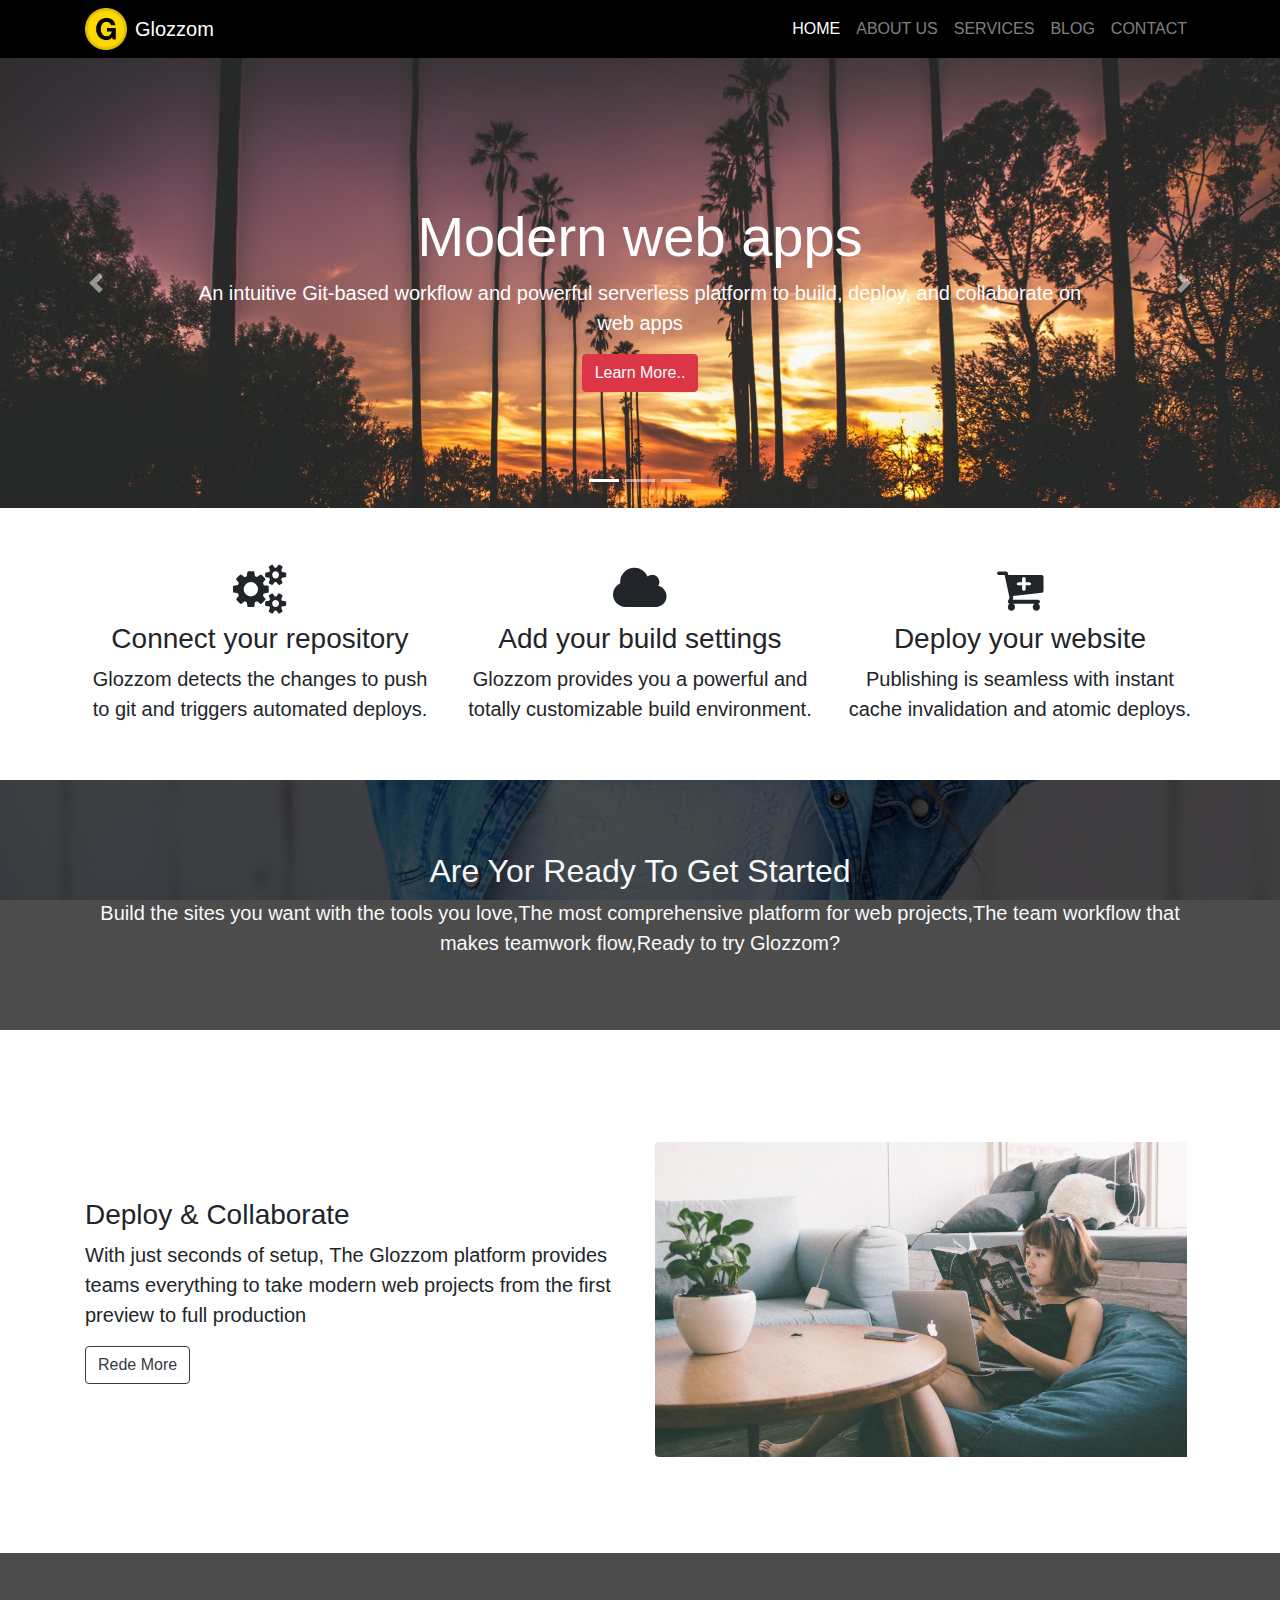
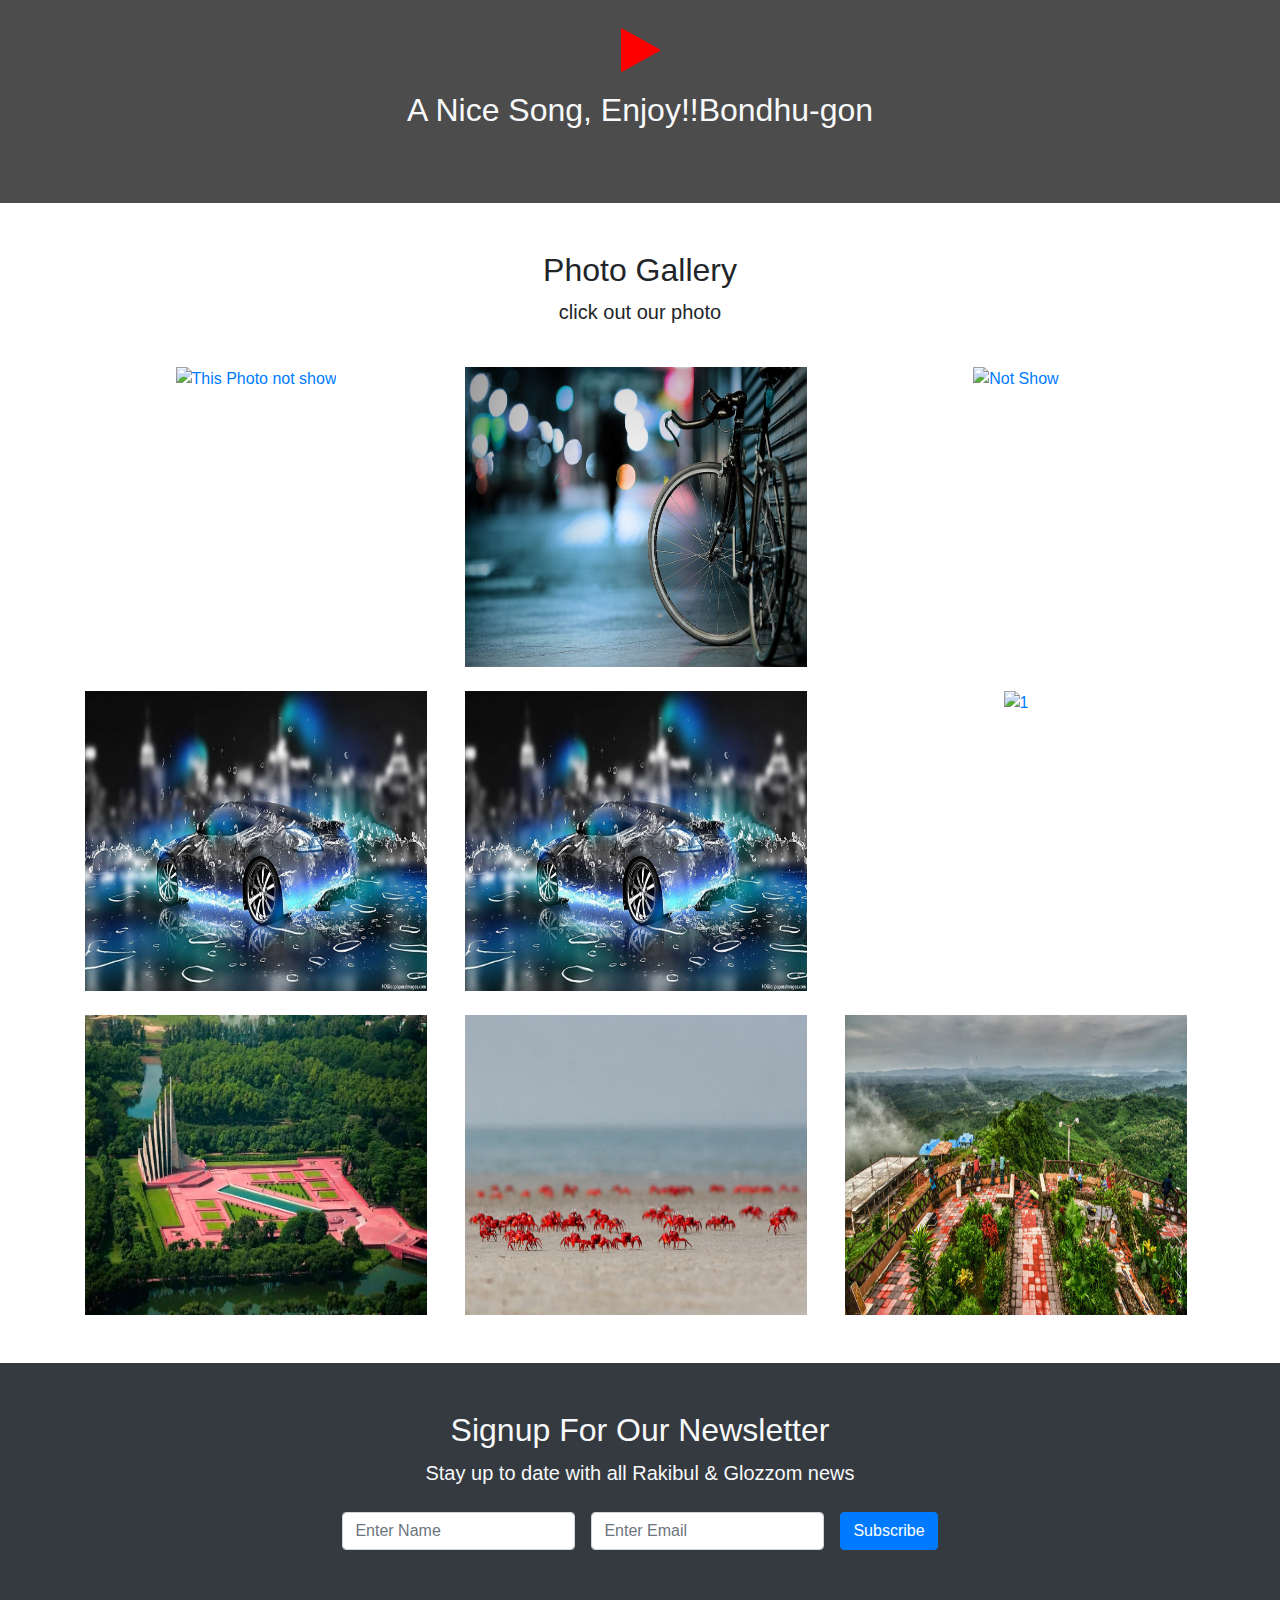
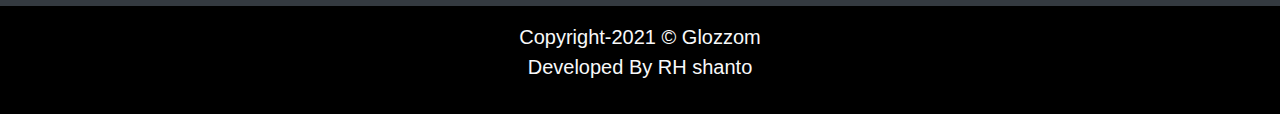
==== commit 5f7604d5: "test" ====
--- a/index.html
+++ b/index.html
@@ -228,8 +228,8 @@
         </div>
         <div class="col-md-4">
           <div>
-            <a href="img/5.JPG">
-              <img src="img/5.JPG" class="img-fluid" alt="1">
+            <a href="img/4.JPG">
+              <img src="img/4.JPG" class="img-fluid" alt="1">
             </a>
           </div>
         </div>
@@ -300,26 +300,6 @@
   </section>
 
 
-
-
-
-
-
-
-
-
-
-
-
-
-
-
-
-
-
-
-
-
   <script src="js/jquery.min.js"></script>
   <script src="js/popper.min.js"></script>
   <script src="js/bootstrap.min.js"></script>
@@ -328,4 +308,4 @@
   <script src="js/main.js"></script>
 </body>
 
-</html>+</html>
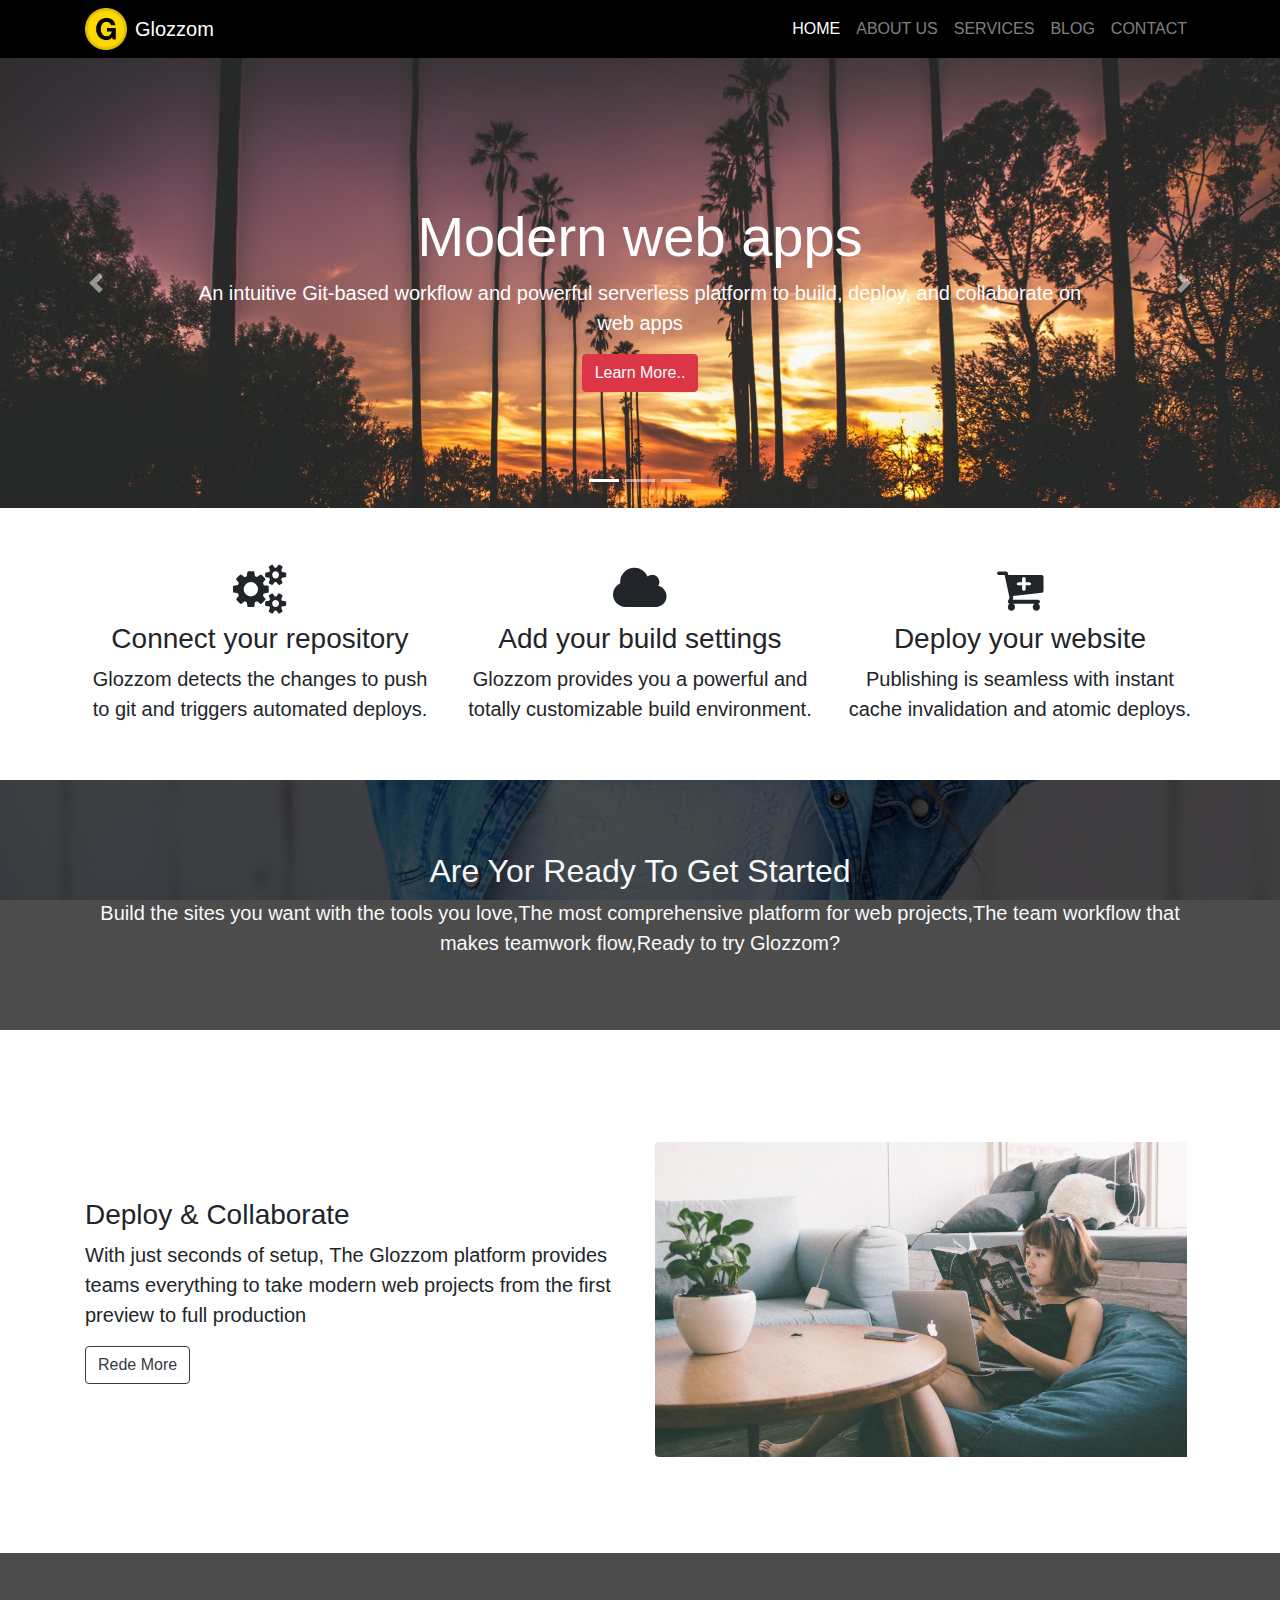
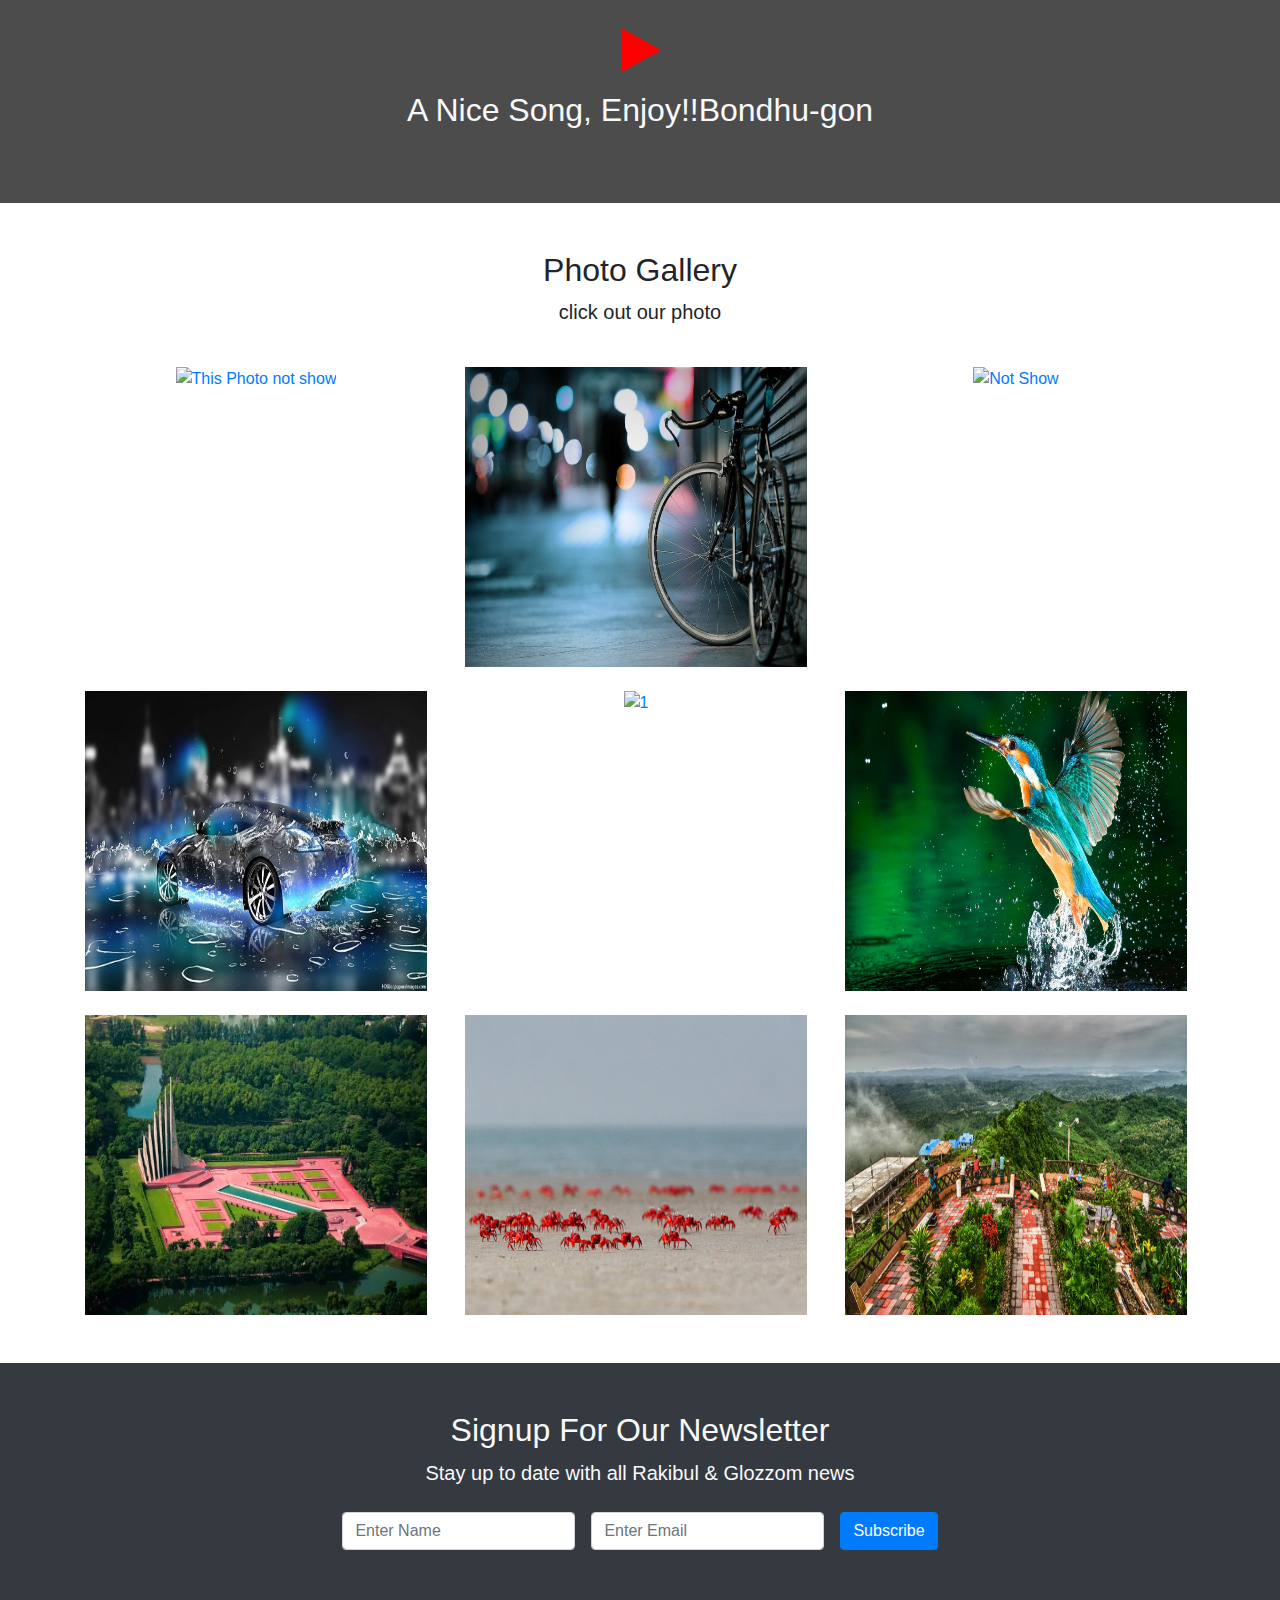
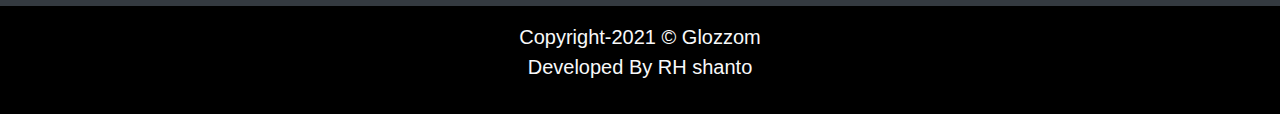
==== commit f1e917f7: "set the bug" ====
--- a/index.html
+++ b/index.html
@@ -228,15 +228,15 @@
         </div>
         <div class="col-md-4">
           <div>
-            <a href="img/4.JPG">
-              <img src="img/4.JPG" class="img-fluid" alt="1">
-            </a>
-          </div>
-        </div>
-        <div class="col-md-4">
-          <div>
-            <a href="img/6.JPG">
-              <img src="img/6.JPG" class="img-fluid" alt="1">
+            <a href="img/5.jpg">
+              <img src="img/5.jpg" class="img-fluid" alt="1">
+            </a>
+          </div>
+        </div>
+        <div class="col-md-4">
+          <div>
+            <a href="img/6.jpg">
+              <img src="img/6.jpg" class="img-fluid" alt="1">
             </a>
           </div>
         </div>
@@ -245,21 +245,21 @@
       <div class="row pt-0 pt-md-4">
         <div class="col-md-4">
           <div>
-            <a href="img/image1.jpeg">
+            <a href="img/7.jpg">
               <img src="img/7.jpg" class="img-fluid" alt="1">
             </a>
           </div>
         </div>
         <div class="col-md-4">
           <div>
-            <a href="img/image2.jpeg">
+            <a href="img/9.jpg">
               <img src="img/9.jpg" class="img-fluid" alt="1">
             </a>
           </div>
         </div>
         <div class="col-md-4">
           <div>
-            <a href="img/image2.jpeg">
+            <a href="img/10.jpg">
               <img src="img/10.jpg" class="img-fluid" alt="1">
             </a>
           </div>
@@ -308,4 +308,4 @@
   <script src="js/main.js"></script>
 </body>
 
-</html>
+</html>